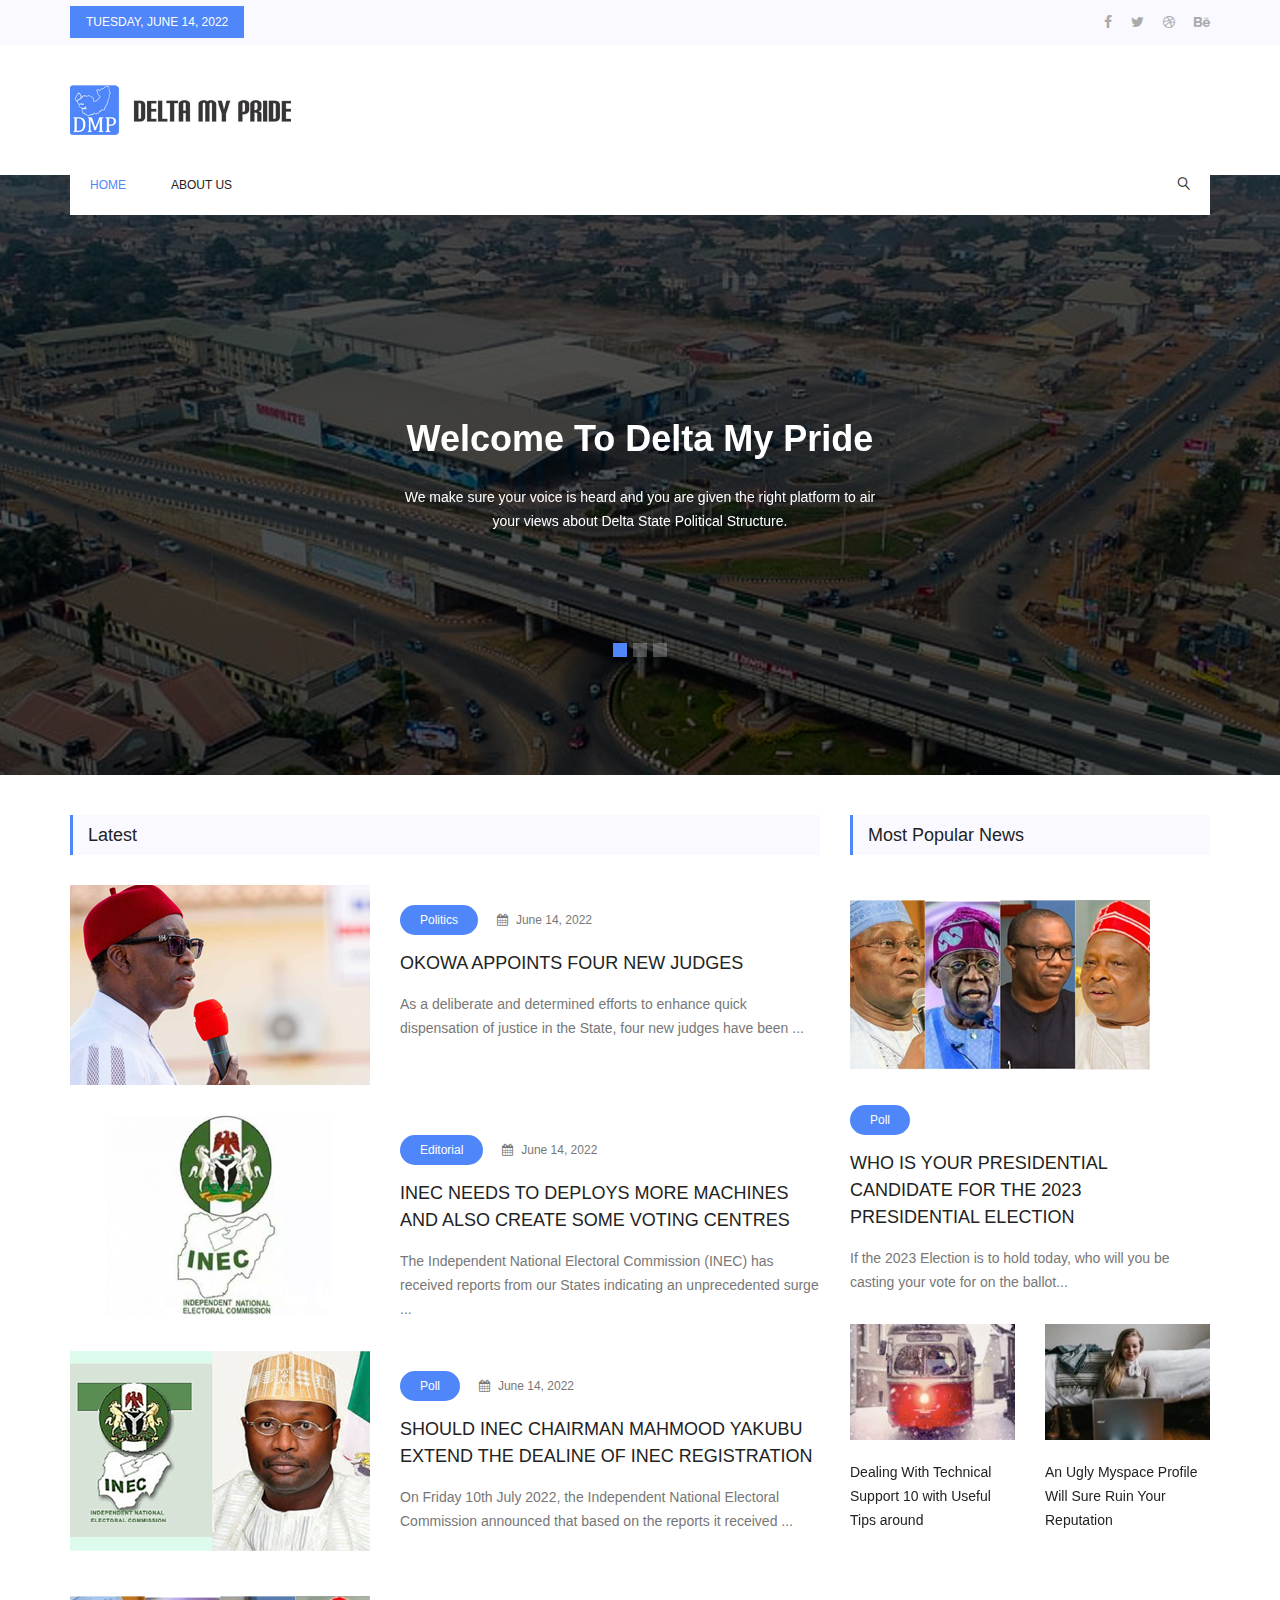
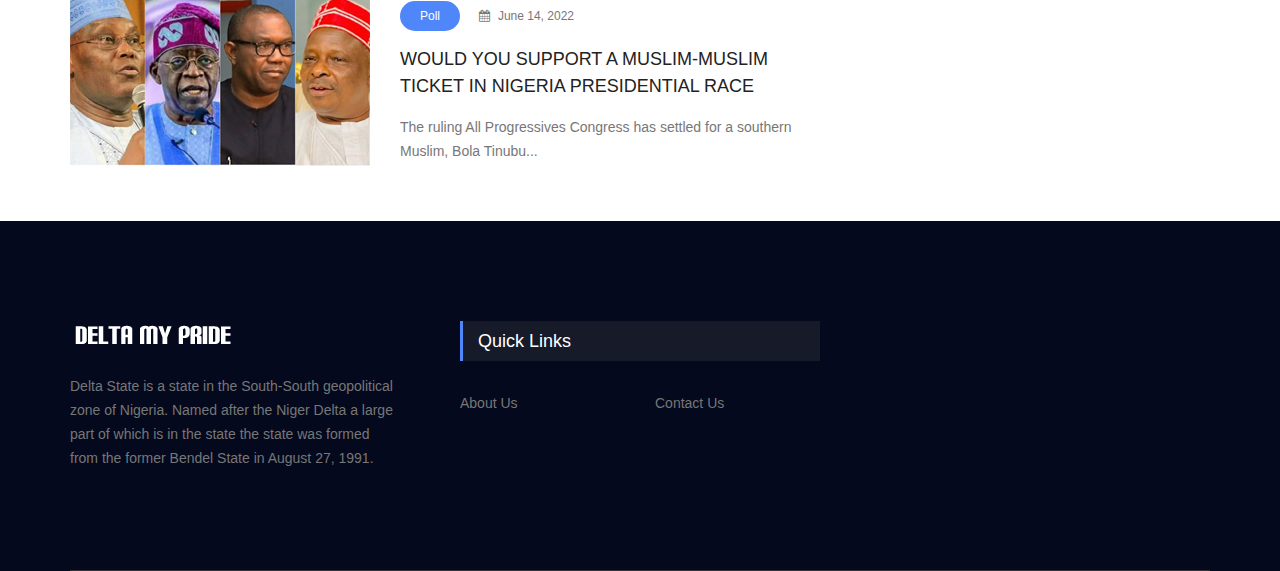
==== index.html @ b8db0c30 "Add files via upload" ====
﻿<!doctype html>
<html lang="en">
<head>

<meta charset="utf-8">
<meta name="viewport" content="width=device-width, initial-scale=1, shrink-to-fit=no">
<link rel="icon" href="img/favicon.png" type="image/png">
<title>Delta My Pride</title>

<link rel="stylesheet" href="A.css%2C%2C_bootstrap.css%20vendors%2C%2C_linericon%2C%2C_style.css%20css%2C%2C_font-awesome.min.css%20vendors%2C%2C_owl-carousel%2C%2C_owl.carousel.min.css%20vendors%2C%2C_lightbox%2C%2C_simpleLightbox.css%20vendors%2C%2C_nice-select%2C%2C_css%2C%2C_.css">

<link rel="stylesheet" href="css/style.css">
</head>
<body>

<header class="header_area">
<div class="top_menu">
<div class="container">
<div class="float-left">
<a href="#">Tuesday, June 14, 2022</a>
</div>
<div class="float-right">
<ul class="list header_social">
<li><a href="#"><i class="fa fa-facebook"></i></a></li>
<li><a href="#"><i class="fa fa-twitter"></i></a></li>
<li><a href="#"><i class="fa fa-dribbble"></i></a></li>
<li><a href="#"><i class="fa fa-behance"></i></a></li>
</ul>
</div>
</div>
</div>
<div class="logo_part">
<div class="container">
<div class="float-left">
<a class="logo" href="#"><img src="img/dmplogo.png" alt=""></a>
</div>
<div class="float-right">
<div class="header_magazin">
<!--<img src="img/xheader-magazin.png.pagespeed.ic.0WILndwFik.png" alt="">-->
</div>
</div>
</div>
</div>
<div class="main_menu">
<nav class="navbar navbar-expand-lg navbar-light">
<div class="container">
<div class="container_inner">

<a class="navbar-brand logo_h" href="index.html"><img src="img/dmplogo.png" alt=""></a>
<button class="navbar-toggler" type="button" data-toggle="collapse" data-target="#navbarSupportedContent" aria-controls="navbarSupportedContent" aria-expanded="false" aria-label="Toggle navigation">
<span class="icon-bar"></span>
<span class="icon-bar"></span>
<span class="icon-bar"></span>
</button>

<div class="collapse navbar-collapse offset" id="navbarSupportedContent">
<ul class="nav navbar-nav menu_nav">
<li class="nav-item active"><a class="nav-link" href="./">Home</a></li>
<li class="nav-item"><a class="nav-link" href="javascript:;">About Us</a></li>
</ul>
<ul class="nav navbar-nav navbar-right ml-auto">
<li class="nav-item"><a href="#" class="search"><i class="lnr lnr-magnifier"></i></a></li>
</ul>
</div>
</div>
</div>
</nav>
</div>
</header>


<section class="home_banner_area">
<div class="banner_inner d-flex align-items-center">
<div class="container">
<div id="carouselExampleIndicators" class="carousel slide" data-ride="carousel">
<ol class="carousel-indicators">
<li data-target="#carouselExampleIndicators" data-slide-to="0" class="active"></li>
<li data-target="#carouselExampleIndicators" data-slide-to="1"></li>
<li data-target="#carouselExampleIndicators" data-slide-to="2"></li>
</ol>
<div class="carousel-inner">
<div class="carousel-item active">
<div class="banner_content text-center">

<h3>Welcome To Delta My Pride</h3>
<p>We make sure your voice is heard and you are given the right platform to air your views about Delta State Political Structure.</p>
</div>
</div>
<div class="carousel-item">
<div class="banner_content text-center">
<h3>Welcome To Delta My Pride</h3>
<p>We make sure your voice is heard and you are given the right platform to air your views about Delta State Political Structure.</p>
</div>
</div>
<div class="carousel-item">
<div class="banner_content text-center">
<h3>Welcome To Delta My Pride</h3>
<p>We make sure your voice is heard and you are given the right platform to air your views about Delta State Political Structure.</p>
</div>
</div>
</div>
</div>
</div>
</div>
</section>





<section class="news_area" style="margin-top:40px; margin-bottom:40px;">
<div class="container">
<div class="row">
<div class="col-lg-8">
<div class="main_title2">
<h2>Latest</h2>
</div>
<div class="latest_news">
<div class="media">
<div class="d-flex">
<img class="img-fluid" src="img/blog/l-news/okowa.jpg" alt="">
</div>
<div class="media-body">
<div class="choice_text">
<div class="date">
<a class="gad_btn" href="#">Politics</a>
<a href="#"><i class="fa fa-calendar" aria-hidden="true"></i>June 14, 2022</a>
</div>
<a href="javascript:;"><h4>OKOWA APPOINTS FOUR NEW JUDGES</h4></a>
<p>As a deliberate and determined efforts to enhance quick dispensation of justice in the State, four new judges have been ...</p>
</div>
</div>
</div>
<div class="media">
<div class="d-flex">
<img class="img-fluid" src="img/blog/l-news/inec.jpg" alt="">
</div>
<div class="media-body">
<div class="choice_text">
<div class="date">
<a class="gad_btn" href="#">Editorial</a>
<a href="#"><i class="fa fa-calendar" aria-hidden="true"></i>June 14, 2022</a>
</div>
<a href="javascript:;"><h4>INEC NEEDS TO DEPLOYS MORE MACHINES AND ALSO CREATE SOME VOTING CENTRES </h4></a>
<p>The Independent National Electoral Commission (INEC) has received reports from our States indicating an unprecedented surge ...</p>
</div>
</div>
</div>
<div class="media">
<div class="d-flex">
<img class="img-fluid" src="img/blog/l-news/inecchair.jpg" alt="">
</div>
<div class="media-body">
<div class="choice_text">
<div class="date">
<a class="gad_btn" href="#">Poll</a>
<a href="#"><i class="fa fa-calendar" aria-hidden="true"></i>June 14, 2022</a>
</div>
<a href="javascript:;"><h4>SHOULD INEC CHAIRMAN MAHMOOD YAKUBU EXTEND THE DEALINE OF INEC REGISTRATION</h4></a>
<p>On Friday 10th July 2022, the Independent National Electoral Commission announced that based on the reports it received ...</p>
</div>
</div>
</div>
<div class="media">
<div class="d-flex">
<img class="img-fluid" src="img/blog/l-news/taok.jpg" alt="">
</div>
<div class="media-body">
<div class="choice_text">
<div class="date">
<a class="gad_btn" href="#">Poll</a>
<a href="#"><i class="fa fa-calendar" aria-hidden="true"></i>June 14, 2022</a>
</div>
<a href="javascript:;"><h4>WOULD YOU SUPPORT A MUSLIM-MUSLIM TICKET IN NIGERIA PRESIDENTIAL RACE </h4></a>
<p>The ruling All Progressives Congress has settled for a southern Muslim, Bola Tinubu...</p>
</div>
</div>
</div>
</div>

</div>
<div class="col-lg-4">
<div class="right_sidebar">
<aside class="r_widgets news_widgets">
<div class="main_title2">
<h2>Most Popular News</h2>
</div>
<div class="choice_item">
<img class="img-fluid" src="img/blog/l-news/taok.jpg" alt="">
<div class="choice_text">
<div class="date">
<a class="gad_btn" href="#">Poll</a>
</div>
<a href="javascript:;"><h4>WHO IS YOUR PRESIDENTIAL CANDIDATE FOR THE 2023 PRESIDENTIAL ELECTION</h4></a>
<p>If the 2023 Election is to hold today, who will you be casting your vote for on the ballot...</p>
</div>
</div>
<div class="news_slider owl-carousel">
<div class="item">
<div class="choice_item">
<img src="img/blog/popular-post/xpp-2.jpg.pagespeed.ic.fy3yFr140D.jpg" alt="">
<div class="choice_text">
<a href="javascript:;"><h4>Dealing With Technical Support 10 with Useful Tips around</h4></a>
<div class="date">
</div>
</div>
</div>
</div>
<div class="item">
<div class="choice_item">
<img src="img/blog/popular-post/xpp-3.jpg.pagespeed.ic.6LKScNOPmS.jpg" alt="">
<div class="choice_text">
<a href="javascript:;"><h4>An Ugly Myspace Profile Will Sure Ruin Your Reputation</h4></a>
<div class="date">
</div>
</div>
</div>
</div>
<div class="item">
<div class="choice_item">
<img src="img/blog/popular-post/xpp-2.jpg.pagespeed.ic.fy3yFr140D.jpg" alt="">
<div class="choice_text">
<a href="javascript:;"><h4>Dealing With Technical Support 10 with Useful Tips around</h4></a>
<div class="date">
<a href="#"><i class="fa fa-calendar" aria-hidden="true"></i>March 14, 2018</a>
<a href="#"><i class="fa fa-comments-o" aria-hidden="true"></i>05</a>
</div>
</div>
</div>
</div>
<div class="item">
<div class="choice_item">
<img src="img/blog/popular-post/xpp-3.jpg.pagespeed.ic.6LKScNOPmS.jpg" alt="">
<div class="choice_text">
<a href="javascript:;"><h4>An Ugly Myspace Profile Will Sure Ruin Your Reputation</h4></a>
<div class="date">
<a href="#"><i class="fa fa-calendar" aria-hidden="true"></i>March 14, 2018</a>
<a href="#"><i class="fa fa-comments-o" aria-hidden="true"></i>05</a>
</div>
</div>
</div>
</div>
<div class="item">
<div class="choice_item">
<img src="img/blog/popular-post/xpp-2.jpg.pagespeed.ic.fy3yFr140D.jpg" alt="">
<div class="choice_text">
<a href="javascript:;"><h4>Dealing With Technical Support 10 with Useful Tips around</h4></a>
<div class="date">
<a href="#"><i class="fa fa-calendar" aria-hidden="true"></i>March 14, 2018</a>
<a href="#"><i class="fa fa-comments-o" aria-hidden="true"></i>05</a>
</div>
</div>
</div>
</div>
<div class="item">
<div class="choice_item">
<img src="img/blog/popular-post/xpp-3.jpg.pagespeed.ic.6LKScNOPmS.jpg" alt="">
<div class="choice_text">
<a href="javascript:;"><h4>An Ugly Myspace Profile Will Sure Ruin Your Reputation</h4></a>
<div class="date">
<a href="#"><i class="fa fa-calendar" aria-hidden="true"></i>March 14, 2018</a>
<a href="#"><i class="fa fa-comments-o" aria-hidden="true"></i>05</a>
</div>
</div>
</div>
</div>
</div>
</aside>


</div>
</div>
</div>
</div>
</section>





<footer class="footer-area">
<div class="container">
<div class="row f_widgets_inner">
<div class="col-lg-4 col-md-6 col-sm-6">
<div class="single-footer-widget ab_widgets">
<img src="img/flogo.png" alt="">
<p>Delta State is a state in the South-South geopolitical zone of Nigeria. Named after the Niger Delta a large part of which is in the state the state was formed from the former Bendel State in August 27, 1991. </p>
</div>
</div>
<div class="col-lg-4 col-md-6 col-sm-6">
<div class="single-footer-widget">
<div class="f_title">
<h3>Quick Links</h3>
</div>
<div class="row">
<div class="col-6">
<ul class="list">
<li><a href="#">About Us</a></li>
</ul>
</div>
<div class="col-6">
<ul class="list">
<li><a href="#">Contact Us</a></li>
</ul>
</div>
</div>
</div>
</div>
<div class="col-lg-4 col-md-6">
<div class="single-footer-widget m_news_widgets">

</div>
</div>
</div>
<div class="row footer-bottom d-flex justify-content-between align-items-center">
<div class="col-lg-12">
<div class="f_boder"></div>
</div>


</div>
</div>
</footer>



<script src="js/jquery-3.2.1.min.js"></script>
<script src="js%2C_popper.js%20js%2C_bootstrap.min.js%20js%2C_stellar.js%20vendors%2C_lightbox%2C_simpleLightbox.min.js.pagespeed.jc.igUB0GbzAf.js"></script><script>eval(mod_pagespeed_9OOGM5Za9Y);</script>
<script>eval(mod_pagespeed_5Nw$l25bnB);</script>
<script>eval(mod_pagespeed_AqqG8BLBgU);</script>
<script>eval(mod_pagespeed_Z4aiaZG2of);</script>
<script src="vendors/nice-select%2C_js%2C_jquery.nice-select.min.js%20isotope%2C_imagesloaded.pkgd.min.js%20isotope%2C_isotope-min.js%20owl-carousel%2C_owl.carousel.min.js.pagespeed.jc.MYerrQXBLW.js"></script><script>eval(mod_pagespeed_Vws4JuzV16);</script>
<script>eval(mod_pagespeed__NZUiSE$Oc);</script>
<script>eval(mod_pagespeed_$8kTOlDLbE);</script>
<script>eval(mod_pagespeed_ovKANRp$m$);</script>
<script src="vendors/jquery-ui/jquery-ui.js"></script>
<script src="js/jquery.ajaxchimp.min.js%20mail-script.js%20theme.js.pagespeed.jc.Mva0NZ9lbi.js"></script><script>eval(mod_pagespeed_nQC5Zq_H6A);</script>
<script>eval(mod_pagespeed_yoH7Clv068);</script>
<script>eval(mod_pagespeed_Plx4hWdcDf);</script>


</body>
</html>
---- css/style.css ----
.list{list-style:none;margin:0;padding:0}a{text-decoration:none;-webkit-transition:all .3s ease-in-out;-o-transition:all .3s ease-in-out;transition:all .3s ease-in-out}a:hover,a:focus{text-decoration:none;outline:none}body{line-height:24px;font-size:14px;font-family:"Open Sans",sans-serif;font-weight:normal;color:#777}h1,h2,h3,h4,h5,h6{font-family:"Roboto",sans-serif;font-weight:500}button:focus{outline:none;-webkit-box-shadow:none;box-shadow:none}.p_120{padding-top:120px;padding-bottom:120px}.p_100{padding-top:100px;padding-bottom:100px}.mt-100{margin-top:100px}@media (min-width:1200px){.container{max-width:1170px}}.main_title2{background:#f9f9ff;border-left:3px solid #4f86f9;margin-bottom:30px}.main_title2 h2{color:#222;font-size:18px;font-family:"Roboto",sans-serif;font-weight:500;line-height:40px;padding-left:15px;margin-bottom:0}.header_area{position:absolute;width:100%;left:0;top:0;z-index:3}.header_area+section,.header_area+div{margin-top:175px}.top_menu{overflow:hidden;background:#f9f9ff}.top_menu .float-left a{font-size:12px;color:#fff;background:#4f86f9;font-family:"Roboto",sans-serif;font-weight:normal;text-transform:uppercase;padding:0 15px;line-height:30px;display:inline-block;border:1px solid #4f86f9;margin-top:6px}.top_menu .float-left a:hover{background:transparent;color:#4f86f9}.logo_part{overflow:hidden;padding:20px 0}.logo_part .float-left .logo{margin-top:20px;display:inline-block}.header_social li{display:inline-block;margin-right:15px}.header_social li a{font-size:14px;color:#aaa;display:inline-block;line-height:45px;-webkit-transition:all 300ms linear 0s;-o-transition:all 300ms linear 0s;transition:all 300ms linear 0s}.header_social li:last-child{margin-right:0}.header_social li:hover a{color:#4f86f9}.main_menu .navbar{background:transparent;padding:0;border:0;border-radius:0;margin-bottom:0}.main_menu .navbar .container_inner{background:#fff;-ms-flex-wrap:nowrap;flex-wrap:nowrap;display:-webkit-box;display:-ms-flexbox;display:flex;-webkit-box-align:center;-ms-flex-align:center;align-items:center;-webkit-box-pack:justify;-ms-flex-pack:justify;justify-content:space-between;width:100%}.main_menu .navbar .navbar-brand{display:none}.main_menu .navbar .nav{padding-left:20px}.main_menu .navbar .nav .nav-item{margin-right:45px}.main_menu .navbar .nav .nav-item .nav-link{font:500 12px/60px "Roboto",sans-serif;text-transform:uppercase;color:#222;padding:0;display:inline-block}.main_menu .navbar .nav .nav-item .nav-link:after{display:none}.main_menu .navbar .nav .nav-item:hover .nav-link,.main_menu .navbar .nav .nav-item.active .nav-link{color:#4f86f9}.main_menu .navbar .nav .nav-item:last-child{margin-right:0}.main_menu .navbar .search{font-size:12px;line-height:60px;display:inline-block;color:#222;padding-right:20px}.main_menu .navbar .search i{font-weight:600}.home_banner_area{position:relative;z-index:1;min-height:600px}.home_banner_area .banner_inner{position:relative;background:url(../img/banner/dmpbanner.jpg) no-repeat scroll center center;min-height:600px}.home_banner_area .banner_inner .banner_content{color:#fff;max-width:480px;margin:auto}.home_banner_area .banner_inner .banner_content .date{margin-bottom:25px}.home_banner_area .banner_inner .banner_content .date a{margin-right:25px;color:#fff}.home_banner_area .banner_inner .banner_content .date a i{padding-right:10px}.home_banner_area .banner_inner .banner_content p{font-size:14px;font-family:"Roboto",sans-serif;margin-bottom:0}.home_banner_area .banner_inner .banner_content h3{color:#fff;font-size:36px;font-weight:bold;font-family:"Roboto",sans-serif;margin-bottom:25px}.home_banner_area .carousel .carousel-indicators{bottom:-140px;z-index:20}.home_banner_area .carousel .carousel-indicators li{height:14px;width:14px;background:rgba(249,249,255,.25);cursor:pointer}.home_banner_area .carousel .carousel-indicators li.active{background:#4f86f9}.banner_area{position:relative;z-index:1;min-height:350px}.banner_area .banner_inner{position:relative;overflow:hidden;width:100%;min-height:350px;background:#000;z-index:1}.banner_area .banner_inner .overlay{background:url(../img/banner/xbanner.jpg.pagespeed.ic.4S8Cx6nCia.jpg) no-repeat scroll center center;position:absolute;left:0;right:0;top:0;height:125%;bottom:0;z-index:-1;opacity:1}.banner_area .banner_inner .banner_content{margin-top:40px}.banner_area .banner_inner .banner_content h2{color:#fff;font-size:48px;font-family:"Roboto",sans-serif;font-weight:500}.banner_area .banner_inner .banner_content .page_link a{font-size:14px;color:#fff;font-family:"Roboto",sans-serif;margin-right:32px;position:relative}.banner_area .banner_inner .banner_content .page_link a:before{content:"\f0da";font:14px/1 FontAwesome;position:absolute;right:-25px;top:50%;-webkit-transform:translateY(-50%);-ms-transform:translateY(-50%);transform:translateY(-50%)}.banner_area .banner_inner .banner_content .page_link a:last-child{margin-right:0}.banner_area .banner_inner .banner_content .page_link a:last-child:before{display:none}.banner_area .banner_inner .banner_content .page_link a:hover{color:#4f86f9}.single-post-area .arrow{position:absolute}.single-post-area .arrow .lnr{font-size:20px;font-weight:600}.single-post-area .navigation-area{border-bottom:1px solid #eee;padding-top:80px;padding-bottom:80px}.single-post-area .navigation-area p{margin-bottom:0}.single-post-area .navigation-area h4{font-size:18px;line-height:25px;color:#222;font-weight:600}.single-post-area .navigation-area .nav-left{text-align:left}.single-post-area .navigation-area .nav-left .thumb{margin-right:20px;background:#000}.single-post-area .navigation-area .nav-left .thumb img{-webkit-transition:all 300ms linear 0s;-o-transition:all 300ms linear 0s;transition:all 300ms linear 0s}.single-post-area .navigation-area .nav-left .lnr{margin-left:20px;opacity:0;-webkit-transition:all 300ms linear 0s;-o-transition:all 300ms linear 0s;transition:all 300ms linear 0s}.single-post-area .navigation-area .nav-left:hover .lnr{opacity:1}.single-post-area .navigation-area .nav-left:hover .thumb img{opacity:.5}@media (max-width:767px){.single-post-area .navigation-area .nav-left{margin-bottom:30px}}.single-post-area .navigation-area .nav-right{text-align:right}.single-post-area .navigation-area .nav-right .thumb{margin-left:20px;background:#000}.single-post-area .navigation-area .nav-right .thumb img{-webkit-transition:all 300ms linear 0s;-o-transition:all 300ms linear 0s;transition:all 300ms linear 0s}.single-post-area .navigation-area .nav-right .lnr{margin-right:20px;opacity:0;-webkit-transition:all 300ms linear 0s;-o-transition:all 300ms linear 0s;transition:all 300ms linear 0s}.single-post-area .navigation-area .nav-right:hover .lnr{opacity:1}.single-post-area .navigation-area .nav-right:hover .thumb img{opacity:.5}.comments-area{background:#fff;border-bottom:1px solid #eee;padding:50px 30px;margin-top:50px}@media (max-width:414px){.comments-area{padding:50px 8px}}.comments-area h4{text-align:center;margin-bottom:50px;color:#222;font-size:18px}.comments-area h5{font-size:16px;font-weight:bold;margin-bottom:0}.comments-area a{color:#222}.comments-area .comment-list{padding-bottom:48px}.comments-area .comment-list:last-child{padding-bottom:0}.comments-area .comment-list.left-padding{padding-left:25px}@media (max-width:413px){.comments-area .comment-list .single-comment h5{font-size:12px}.comments-area .comment-list .single-comment .date{font-size:11px}.comments-area .comment-list .single-comment .comment{font-size:10px}}.comments-area .thumb{margin-right:20px}.comments-area .date{font-size:13px;color:#ccc;margin-bottom:13px}.comments-area .comment{color:#777;margin-bottom:0}.comments-area .btn-reply{background-color:#fff;color:#222;border:1px solid #eee;padding:2px 18px;font-size:12px;display:block;font-weight:600;-webkit-transition:all 300ms linear 0s;-o-transition:all 300ms linear 0s;transition:all 300ms linear 0s}.comments-area .btn-reply:hover{background-color:#4f86f9;color:#fff}.comment-form{background:#fff;text-align:left;padding:47px 30px 43px;margin-top:50px;margin-bottom:40px}.comment-form h4{text-align:left;margin-bottom:50px;font-size:18px;line-height:22px;color:#222}.comment-form .name{padding-left:0}@media (max-width:767px){.comment-form .name{padding-right:0;margin-bottom:1rem}}.comment-form .email{padding-right:0}@media (max-width:991px){.comment-form .email{padding-left:0}}.comment-form .form-control{padding:8px 20px;background:#f9f9ff;border:none;border-radius:0;width:100%;font-size:14px;color:#777;font-family:"Open Sans",sans-serif;border:1px solid transparent}.comment-form .form-control:focus{-webkit-box-shadow:none;box-shadow:none;border:1px solid #eee}.comment-form .form-control.placeholder{font-family:"Open Sans",sans-serif}.comment-form .form-control:-moz-placeholder{font-family:"Open Sans",sans-serif}.comment-form .form-control::-moz-placeholder{font-family:"Open Sans",sans-serif}.comment-form .form-control::-webkit-input-placeholder{font-family:"Open Sans",sans-serif}.comment-form textarea.form-control{height:140px;resize:none}.comment-form ::-webkit-input-placeholder{font-size:13px;color:#777}.comment-form ::-moz-placeholder{font-size:13px;color:#777}.comment-form :-ms-input-placeholder{font-size:13px;color:#777}.comment-form :-moz-placeholder{font-size:13px;color:#777}.comment-form .submit_btn{float:right}.main_blog_details h4{font-size:36px;font-weight:500;color:#222;margin-bottom:20px;margin-top:30px}.main_blog_details .user_details{overflow:hidden;margin-bottom:30px}.main_blog_details .user_details .float-left a{display:inline-block;border:1px solid #eee;text-align:center;padding:0 20px;font-size:12px;color:#222;font-family:"Roboto",sans-serif;font-weight:500;line-height:28px;background:#f9f9ff;border-radius:15px;-webkit-transition:all 300ms linear 0s;-o-transition:all 300ms linear 0s;transition:all 300ms linear 0s;margin-right:10px;margin-top:10px}.main_blog_details .user_details .float-left a:hover{background:#4f86f9;color:#fff}.main_blog_details .user_details .float-right .media{text-align:right;vertical-align:middle}.main_blog_details .user_details .float-right .media .media-body{text-align:right;vertical-align:middle;-ms-flex-item-align:center;align-self:center}.main_blog_details .user_details .float-right .media .media-body h5{margin-bottom:0;font-size:14px;color:#222;margin-bottom:5px}.main_blog_details .user_details .float-right .media .media-body p{font-size:12px;color:#777;margin-bottom:0}.main_blog_details .user_details .float-right .media .d-flex{padding-left:14px;vertical-align:middle;-ms-flex-item-align:center;align-self:center}.main_blog_details p{font-size:14px;color:#777;margin-bottom:15px}.main_blog_details .blockquote{background:#fff;padding:30px;-webkit-box-shadow:-20.84px 21.58px 30px 0 rgba(176,176,176,.1);box-shadow:-20.84px 21.58px 30px 0 rgba(176,176,176,.1);margin:35px 0}.main_blog_details .blockquote p{background:#f9f9ff;margin-bottom:0;border-left:2px solid #4f86f9;padding:30px}.main_blog_details .news_d_footer{overflow:hidden;border-top:1px solid #eee;display:-webkit-box;display:-ms-flexbox;display:flex;width:100%;padding-top:15px;margin-top:40px}.main_blog_details .news_d_footer a{font-size:14px;font-family:"Open Sans",sans-serif;color:#777}.main_blog_details .news_d_footer a i{padding-right:8px}.main_blog_details .news_d_footer .news_socail a{margin-right:10px;color:#ccc;font-size:14px}.main_blog_details .news_d_footer .news_socail a:hover{color:#4f86f9}.main_blog_details .news_d_footer .news_socail a:last-child{margin-right:0}.mapBox{height:420px;margin-bottom:80px}.contact_info .info_item{position:relative;padding-left:45px}.contact_info .info_item i{position:absolute;left:0;top:0;font-size:20px;line-height:24px;color:#4f86f9;font-weight:600}.contact_info .info_item h6{font-size:16px;line-height:24px;color:"Roboto" , sans-serif;font-weight:bold;margin-bottom:0;color:#222}.contact_info .info_item h6 a{color:#222}.contact_info .info_item p{font-size:14px;line-height:24px;padding:2px 0}.contact_form .form-group{margin-bottom:10px}.contact_form .form-group .form-control{font-size:13px;line-height:26px;color:#999;border:1px solid #eee;font-family:"Roboto",sans-serif;border-radius:0;padding-left:20px}.contact_form .form-group .form-control:focus{-webkit-box-shadow:none;box-shadow:none;outline:none}.contact_form .form-group .form-control.placeholder{color:#999}.contact_form .form-group .form-control:-moz-placeholder{color:#999}.contact_form .form-group .form-control::-moz-placeholder{color:#999}.contact_form .form-group .form-control::-webkit-input-placeholder{color:#999}.contact_form .form-group textarea{resize:none}.contact_form .form-group textarea.form-control{height:140px}.contact_form .submit_btn{margin-top:20px;cursor:pointer}.modal-message .modal-dialog{position:absolute;top:36%;left:50%;-webkit-transform:translateX(-50%) translateY(-50%)!important;-ms-transform:translateX(-50%) translateY(-50%)!important;transform:translateX(-50%) translateY(-50%)!important;margin:0;max-width:500px;width:100%}.modal-message .modal-dialog .modal-content .modal-header{text-align:center;display:block;border-bottom:none;padding-top:50px;padding-bottom:50px}.modal-message .modal-dialog .modal-content .modal-header .close{position:absolute;right:-15px;top:-15px;padding:0;color:#fff;opacity:1;cursor:pointer}.modal-message .modal-dialog .modal-content .modal-header h2{display:block;text-align:center;color:#4f86f9;padding-bottom:10px;font-family:"Roboto",sans-serif}.modal-message .modal-dialog .modal-content .modal-header p{display:block}.mb-20{margin-bottom:20px}.mb-30{margin-bottom:30px}.sample-text-area{padding:100px 0}.sample-text-area .title_color{margin-bottom:30px}.sample-text-area p{line-height:26px}.sample-text-area p b{font-weight:bold;color:#4f86f9}.sample-text-area p i{color:#4f86f9;font-style:italic}.sample-text-area p sup{color:#4f86f9;font-style:italic}.sample-text-area p sub{color:#4f86f9;font-style:italic}.sample-text-area p del{color:#4f86f9}.sample-text-area p u{color:#4f86f9}.title_color{color:#222}.button-group-area{margin-top:15px}.button-group-area:nth-child(odd) {margin-top:40px}.button-group-area:first-child{margin-top:0}.button-group-area .link{text-decoration:underline;color:#222;background:transparent}.button-group-area .link:hover{color:#fff}.button-group-area .disable{background:transparent;color:#007bff;cursor:not-allowed}.button-group-area .disable:before{display:none}.primary{background:#52c5fd}.primary:before{background:#2faae6}.success{background:#4cd3e3}.success:before{background:#2ebccd}.info{background:#38a4ff}.info:before{background:#298cdf}.warning{background:#f4e700}.warning:before{background:#e1d608}.danger{background:#f54940}.danger:before{background:#e13b33}.primary-border{background:transparent;border:1px solid #52c5fd;color:#52c5fd}.primary-border:before{background:#52c5fd}.success-border{background:transparent;border:1px solid #4cd3e3;color:#4cd3e3}.success-border:before{background:#4cd3e3}.info-border{background:transparent;border:1px solid #38a4ff;color:#38a4ff}.info-border:before{background:#38a4ff}.warning-border{background:#fff;border:1px solid #f4e700;color:#f4e700}.warning-border:before{background:#f4e700}.danger-border{background:transparent;border:1px solid #f54940;color:#f54940}.danger-border:before{background:#f54940}.link-border{background:transparent;border:1px solid #4f86f9;color:#4f86f9}.link-border:before{background:#4f86f9}.radius{border-radius:3px}.circle{border-radius:20px}.arrow span{padding-left:5px}.e-large{line-height:50px;padding-top:0;padding-bottom:0}.large{line-height:45px;padding-top:0;padding-bottom:0}.medium{line-height:30px;padding-top:0;padding-bottom:0}.small{line-height:25px;padding-top:0;padding-bottom:0}.section-top-border{padding:50px 0;border-top:1px dotted #eee}.switch-wrap{margin-bottom:10px}.switch-wrap p{margin:0}.sample-text-area{padding:100px 0 70px 0}.sample-text{margin-bottom:0}.text-heading{margin-bottom:30px;font-size:24px}.typo-list{margin-bottom:10px}@media (max-width:767px){.typo-sec{margin-bottom:30px}.element-wrap{margin-top:30px}}b,sup,sub,u,del{color:#f8b600}h1{font-size:36px}h2{font-size:30px}h3{font-size:24px}h4{font-size:18px}h5{font-size:16px}h6{font-size:14px}.typography h1,.typography h2,.typography h3,.typography h4,.typography h5,.typography h6{color:#777}.button-area .border-top-generic{padding:70px 15px;border-top:1px dotted #eee}.button-group-area .genric-btn{margin-right:10px;margin-top:10px}.button-group-area .genric-btn:last-child{margin-right:0}.circle{border-radius:20px}.genric-btn{display:inline-block;outline:none;line-height:40px;padding:0 30px;font-size:.8em;text-align:center;text-decoration:none;font-weight:500;cursor:pointer;-webkit-transition:all .3s ease 0s;-moz-transition:all .3s ease 0s;-o-transition:all .3s ease 0s;transition:all .3s ease 0s}.genric-btn:focus{outline:none}.genric-btn.e-large{padding:0 40px;line-height:50px}.genric-btn.large{line-height:45px}.genric-btn.medium{line-height:30px}.genric-btn.small{line-height:25px}.genric-btn.radius{border-radius:3px}.genric-btn.circle{border-radius:20px}.genric-btn.arrow{display:-webkit-inline-box;display:-ms-inline-flexbox;display:inline-flex;-webkit-box-align:center;-ms-flex-align:center;align-items:center}.genric-btn.arrow span{margin-left:10px}.genric-btn.default{color:#222;background:#f9f9ff;border:1px solid transparent}.genric-btn.default:hover{border:1px solid #f9f9ff;background:#fff}.genric-btn.default-border{border:1px solid #f9f9ff;background:#fff}.genric-btn.default-border:hover{color:#222;background:#f9f9ff;border:1px solid transparent}.genric-btn.primary{color:#fff;background:#f8b600;border:1px solid transparent}.genric-btn.primary:hover{color:#f8b600;border:1px solid #f8b600;background:#fff}.genric-btn.primary-border{color:#f8b600;border:1px solid #f8b600;background:#fff}.genric-btn.primary-border:hover{color:#fff;background:#f8b600;border:1px solid transparent}.genric-btn.success{color:#fff;background:#4cd3e3;border:1px solid transparent}.genric-btn.success:hover{color:#4cd3e3;border:1px solid #4cd3e3;background:#fff}.genric-btn.success-border{color:#4cd3e3;border:1px solid #4cd3e3;background:#fff}.genric-btn.success-border:hover{color:#fff;background:#4cd3e3;border:1px solid transparent}.genric-btn.info{color:#fff;background:#38a4ff;border:1px solid transparent}.genric-btn.info:hover{color:#38a4ff;border:1px solid #38a4ff;background:#fff}.genric-btn.info-border{color:#38a4ff;border:1px solid #38a4ff;background:#fff}.genric-btn.info-border:hover{color:#fff;background:#38a4ff;border:1px solid transparent}.genric-btn.warning{color:#fff;background:#f4e700;border:1px solid transparent}.genric-btn.warning:hover{color:#f4e700;border:1px solid #f4e700;background:#fff}.genric-btn.warning-border{color:#f4e700;border:1px solid #f4e700;background:#fff}.genric-btn.warning-border:hover{color:#fff;background:#f4e700;border:1px solid transparent}.genric-btn.danger{color:#fff;background:#f44a40;border:1px solid transparent}.genric-btn.danger:hover{color:#f44a40;border:1px solid #f44a40;background:#fff}.genric-btn.danger-border{color:#f44a40;border:1px solid #f44a40;background:#fff}.genric-btn.danger-border:hover{color:#fff;background:#f44a40;border:1px solid transparent}.genric-btn.link{color:#222;background:#f9f9ff;text-decoration:underline;border:1px solid transparent}.genric-btn.link:hover{color:#222;border:1px solid #f9f9ff;background:#fff}.genric-btn.link-border{color:#222;border:1px solid #f9f9ff;background:#fff;text-decoration:underline}.genric-btn.link-border:hover{color:#222;background:#f9f9ff;border:1px solid transparent}.genric-btn.disable{color:#222 , .3;background:#f9f9ff;border:1px solid transparent;cursor:not-allowed}.generic-blockquote{padding:30px 50px 30px 30px;background:#fff;border-left:2px solid #f8b600}@media (max-width:991px){.progress-table-wrap{overflow-x:scroll}}.progress-table{background:#fff;padding:15px 0 30px 0;min-width:800px}.progress-table .serial{width:11.83%;padding-left:30px}.progress-table .country{width:28.07%}.progress-table .visit{width:19.74%}.progress-table .percentage{width:40.36%;padding-right:50px}.progress-table .table-head{display:-webkit-box;display:-ms-flexbox;display:flex}.progress-table .table-head .serial,.progress-table .table-head .country,.progress-table .table-head .visit,.progress-table .table-head .percentage{color:#222;line-height:40px;text-transform:uppercase;font-weight:500}.progress-table .table-row{padding:15px 0;border-top:1px solid #edf3fd;display:-webkit-box;display:-ms-flexbox;display:flex}.progress-table .table-row .serial,.progress-table .table-row .country,.progress-table .table-row .visit,.progress-table .table-row .percentage{display:-webkit-box;display:-ms-flexbox;display:flex;-webkit-box-align:center;-ms-flex-align:center;align-items:center}.progress-table .table-row .country img{margin-right:15px}.progress-table .table-row .percentage .progress{width:80%;border-radius:0;background:transparent}.progress-table .table-row .percentage .progress .progress-bar{height:5px;line-height:5px}.progress-table .table-row .percentage .progress .progress-bar.color-1{background-color:#6382e6}.progress-table .table-row .percentage .progress .progress-bar.color-2{background-color:#e66686}.progress-table .table-row .percentage .progress .progress-bar.color-3{background-color:#f09359}.progress-table .table-row .percentage .progress .progress-bar.color-4{background-color:#73fbaf}.progress-table .table-row .percentage .progress .progress-bar.color-5{background-color:#73fbaf}.progress-table .table-row .percentage .progress .progress-bar.color-6{background-color:#6382e6}.progress-table .table-row .percentage .progress .progress-bar.color-7{background-color:#a367e7}.progress-table .table-row .percentage .progress .progress-bar.color-8{background-color:#e66686}.single-gallery-image{margin-top:30px;background-repeat:no-repeat!important;background-position:center center!important;background-size:cover!important;height:200px;-webkit-transition:all .3s ease 0s;-moz-transition:all .3s ease 0s;-o-transition:all .3s ease 0s;transition:all .3s ease 0s}.single-gallery-image:hover{opacity:.8}.unordered-list li{position:relative;padding-left:30px;line-height:1.82em!important}.unordered-list li:before{content:"";position:absolute;width:14px;height:14px;border:3px solid #f8b600;background:#fff;top:4px;left:0;border-radius:50%}.ordered-list{margin-left:30px}.ordered-list li{list-style-type:decimal-leading-zero;color:#f8b600;font-weight:500;line-height:1.82em!important}.ordered-list li span{font-weight:300;color:#777}.ordered-list-alpha li{margin-left:30px;list-style-type:lower-alpha;color:#f8b600;font-weight:500;line-height:1.82em!important}.ordered-list-alpha li span{font-weight:300;color:#777}.ordered-list-roman li{margin-left:30px;list-style-type:lower-roman;color:#f8b600;font-weight:500;line-height:1.82em!important}.ordered-list-roman li span{font-weight:300;color:#777}.single-input{display:block;width:100%;line-height:40px;border:none;outline:none;background:#f9f9ff;padding:0 20px}.single-input:focus{outline:none}.input-group-icon{position:relative}.input-group-icon .icon{position:absolute;left:20px;top:0;line-height:40px;z-index:3}.input-group-icon .icon i{color:#797979}.input-group-icon .single-input{padding-left:45px}.single-textarea{display:block;width:100%;line-height:40px;border:none;outline:none;background:#f9f9ff;padding:0 20px;height:100px;resize:none}.single-textarea:focus{outline:none}.single-input-primary{display:block;width:100%;line-height:40px;border:1px solid transparent;outline:none;background:#f9f9ff;padding:0 20px}.single-input-primary:focus{outline:none;border:1px solid #f8b600}.single-input-accent{display:block;width:100%;line-height:40px;border:1px solid transparent;outline:none;background:#f9f9ff;padding:0 20px}.single-input-accent:focus{outline:none;border:1px solid #eb6b55}.single-input-secondary{display:block;width:100%;line-height:40px;border:1px solid transparent;outline:none;background:#f9f9ff;padding:0 20px}.single-input-secondary:focus{outline:none;border:1px solid #f09359}.default-switch{width:35px;height:17px;border-radius:8.5px;background:#fff;position:relative;cursor:pointer}.default-switch input{position:absolute;left:0;top:0;right:0;bottom:0;width:100%;height:100%;opacity:0;cursor:pointer}.default-switch input+label{position:absolute;top:1px;left:1px;width:15px;height:15px;border-radius:50%;background:#f8b600;-webkit-transition:all .2s;-moz-transition:all .2s;-o-transition:all .2s;transition:all .2s;-webkit-box-shadow:0 4px 5px 0 rgba(0,0,0,.2);box-shadow:0 4px 5px 0 rgba(0,0,0,.2);cursor:pointer}.default-switch input:checked+label{left:19px}.single-element-widget{margin-bottom:30px}.primary-switch{width:35px;height:17px;border-radius:8.5px;background:#fff;position:relative;cursor:pointer}.primary-switch input{position:absolute;left:0;top:0;right:0;bottom:0;width:100%;height:100%;opacity:0}.primary-switch input+label{position:absolute;left:0;top:0;right:0;bottom:0;width:100%;height:100%}.primary-switch input+label:before{content:"";position:absolute;left:0;top:0;right:0;bottom:0;width:100%;height:100%;background:transparent;border-radius:8.5px;cursor:pointer;-webkit-transition:all .2s;-moz-transition:all .2s;-o-transition:all .2s;transition:all .2s}.primary-switch input+label:after{content:"";position:absolute;top:1px;left:1px;width:15px;height:15px;border-radius:50%;background:#fff;-webkit-transition:all .2s;-moz-transition:all .2s;-o-transition:all .2s;transition:all .2s;-webkit-box-shadow:0 4px 5px 0 rgba(0,0,0,.2);box-shadow:0 4px 5px 0 rgba(0,0,0,.2);cursor:pointer}.primary-switch input:checked+label:after{left:19px}.primary-switch input:checked+label:before{background:#f8b600}.confirm-switch{width:35px;height:17px;border-radius:8.5px;background:#fff;position:relative;cursor:pointer}.confirm-switch input{position:absolute;left:0;top:0;right:0;bottom:0;width:100%;height:100%;opacity:0}.confirm-switch input+label{position:absolute;left:0;top:0;right:0;bottom:0;width:100%;height:100%}.confirm-switch input+label:before{content:"";position:absolute;left:0;top:0;right:0;bottom:0;width:100%;height:100%;background:transparent;border-radius:8.5px;-webkit-transition:all .2s;-moz-transition:all .2s;-o-transition:all .2s;transition:all .2s;cursor:pointer}.confirm-switch input+label:after{content:"";position:absolute;top:1px;left:1px;width:15px;height:15px;border-radius:50%;background:#fff;-webkit-transition:all .2s;-moz-transition:all .2s;-o-transition:all .2s;transition:all .2s;-webkit-box-shadow:0 4px 5px 0 rgba(0,0,0,.2);box-shadow:0 4px 5px 0 rgba(0,0,0,.2);cursor:pointer}.confirm-switch input:checked+label:after{left:19px}.confirm-switch input:checked+label:before{background:#4cd3e3}.primary-checkbox{width:16px;height:16px;border-radius:3px;background:#fff;position:relative;cursor:pointer}.primary-checkbox input{position:absolute;left:0;top:0;right:0;bottom:0;width:100%;height:100%;opacity:0}.primary-checkbox input+label{position:absolute;left:0;top:0;right:0;bottom:0;width:100%;height:100%;border-radius:3px;cursor:pointer;border:1px solid #f1f1f1}.single-defination h4{color:#222}.primary-checkbox input:checked+label{background: url(../img/elements/primary-check.png) no-repeat center center/cover;border:none}.confirm-checkbox{width:16px;height:16px;border-radius:3px;background:#fff;position:relative;cursor:pointer}.confirm-checkbox input{position:absolute;left:0;top:0;right:0;bottom:0;width:100%;height:100%;opacity:0}.confirm-checkbox input+label{position:absolute;left:0;top:0;right:0;bottom:0;width:100%;height:100%;border-radius:3px;cursor:pointer;border:1px solid #f1f1f1}.confirm-checkbox input:checked+label{background: url(../img/elements/success-check.png) no-repeat center center/cover;border:none}.disabled-checkbox{width:16px;height:16px;border-radius:3px;background:#fff;position:relative;cursor:pointer}.disabled-checkbox input{position:absolute;left:0;top:0;right:0;bottom:0;width:100%;height:100%;opacity:0}.disabled-checkbox input+label{position:absolute;left:0;top:0;right:0;bottom:0;width:100%;height:100%;border-radius:3px;cursor:pointer;border:1px solid #f1f1f1}.disabled-checkbox input:disabled{cursor:not-allowed;z-index:3}.disabled-checkbox input:checked+label{background: url(../img/elements/disabled-check.png) no-repeat center center/cover;border:none}.primary-radio{width:16px;height:16px;border-radius:8px;background:#fff;position:relative;cursor:pointer}.primary-radio input{position:absolute;left:0;top:0;right:0;bottom:0;width:100%;height:100%;opacity:0}.primary-radio input+label{position:absolute;left:0;top:0;right:0;bottom:0;width:100%;height:100%;border-radius:8px;cursor:pointer;border:1px solid #f1f1f1}.primary-radio input:checked+label{background: url(../img/elements/primary-radio.png) no-repeat center center/cover;border:none}.confirm-radio{width:16px;height:16px;border-radius:8px;background:#fff;position:relative;cursor:pointer}.confirm-radio input{position:absolute;left:0;top:0;right:0;bottom:0;width:100%;height:100%;opacity:0}.confirm-radio input+label{position:absolute;left:0;top:0;right:0;bottom:0;width:100%;height:100%;border-radius:8px;cursor:pointer;border:1px solid #f1f1f1}.confirm-radio input:checked+label{background: url(../img/elements/success-radio.png) no-repeat center center/cover;border:none}.disabled-radio{width:16px;height:16px;border-radius:8px;background:#fff;position:relative;cursor:pointer}.disabled-radio input{position:absolute;left:0;top:0;right:0;bottom:0;width:100%;height:100%;opacity:0}.disabled-radio input+label{position:absolute;left:0;top:0;right:0;bottom:0;width:100%;height:100%;border-radius:8px;cursor:pointer;border:1px solid #f1f1f1}.disabled-radio input:disabled{cursor:not-allowed;z-index:3}.unordered-list{list-style:none;padding:0;margin:0}.ordered-list{list-style:none;padding:0}.disabled-radio input:checked+label{background: url(../img/elements/disabled-radio.png) no-repeat center center/cover;border:none}.default-select{height:40px}.default-select .nice-select{border:none;border-radius:0;height:40px;background:#fff;padding-left:20px;padding-right:40px}.default-select .nice-select .list{margin-top:0;border:none;border-radius:0;-webkit-box-shadow:none;box-shadow:none;width:100%;padding:10px 0 10px 0}.default-select .nice-select .list .option{font-weight:300;-webkit-transition:all .3s ease 0s;-moz-transition:all .3s ease 0s;-o-transition:all .3s ease 0s;transition:all .3s ease 0s;line-height:28px;min-height:28px;font-size:12px;padding-left:20px}.default-select .nice-select .list .option.selected{color:#f8b600;background:transparent}.default-select .nice-select .list .option:hover{color:#f8b600;background:transparent}.default-select .nice-select::after{right:20px}@media (max-width:991px){.left-align-p p{margin-top:20px}}.form-select{height:40px;width:100%}.form-select .nice-select{border:none;border-radius:0;height:40px;background:#f9f9ff!important;padding-left:45px;padding-right:40px;width:100%}.form-select .nice-select .list{margin-top:0;border:none;border-radius:0;-webkit-box-shadow:none;box-shadow:none;width:100%;padding:10px 0 10px 0}.mt-10{margin-top:10px}.form-select .nice-select .list .option{font-weight:300;-webkit-transition:all .3s ease 0s;-moz-transition:all .3s ease 0s;-o-transition:all .3s ease 0s;transition:all .3s ease 0s;line-height:28px;min-height:28px;font-size:12px;padding-left:45px}.form-select .nice-select .list .option.selected{color:#f8b600;background:transparent}.form-select .nice-select .list .option:hover{color:#f8b600;background:transparent}.form-select .nice-select::after{right:20px}.submit_btn{width:auto;display:inline-block;background:#4f86f9;padding:0 50px;color:#fff;font-family:"Roboto",sans-serif;font-size:13px;font-weight:500;line-height:50px;border-radius:0;outline:none!important;-webkit-box-shadow:none!important;box-shadow:none!important;text-align:center;border:1px solid #4f86f9;cursor:pointer;-webkit-transition:all 300ms linear 0s;-o-transition:all 300ms linear 0s;transition:all 300ms linear 0s}.submit_btn:hover{background:transparent;color:#4f86f9}.gad_btn{background:#4f86f9;color:#fff;display:inline-block;padding:0 20px;line-height:30px;border-radius:15px;font-size:12px;font-weight:500;font-family:"Roboto",sans-serif}.choice_inner{margin-bottom:-30px}.choice_item{margin-bottom:30px}.choice_item .choice_text{margin-top:20px}.choice_item .choice_text h4{font-size:18px;line-height:27px;color:#222;font-family:"Roboto",sans-serif;font-weight:500;margin-bottom:15px;-webkit-transition:all 300ms linear 0s;-o-transition:all 300ms linear 0s;transition:all 300ms linear 0s}.choice_item .choice_text h4:hover{color:#4f86f9}.choice_item .choice_text p{margin-bottom:0}.choice_text{margin-top:20px}.choice_text h4{font-size:18px;line-height:27px;color:#222;font-family:"Roboto",sans-serif;font-weight:500;margin-bottom:15px;-webkit-transition:all 300ms linear 0s;-o-transition:all 300ms linear 0s;transition:all 300ms linear 0s}.choice_text h4:hover{color:#4f86f9}.choice_text p{margin-bottom:0}.small .choice_text h4{font-size:14px;line-height:24px}.date{margin-bottom:15px}.date .gad_btn{color:#fff}.date a{color:#777;font-size:12px;font-family:"Open Sans",sans-serif;margin-right:15px}.date a i{padding-right:8px}.date a:last-child{margin-right:0}.latest_news .media{margin-bottom:30px}.latest_news .media .d-flex{padding-right:30px}.latest_news .media:last-child{margin-bottom:0}.wedding_megazin{margin-bottom:-30px}.r_widgets{margin-bottom:40px}.r_widgets:last-child{margin-bottom:0}.news_widgets .news_slider .choice_item{margin-bottom:0}.news_widgets .news_slider .choice_item .choice_text .date{margin-bottom:0}.news_widgets .news_slider .choice_item .choice_text h4{font-size:14px;line-height:24px}.social_widgets .list li{margin-bottom:10px}.social_widgets .list li:last-child{margin-bottom:0}.social_widgets .list li a{overflow:hidden;border:1px solid #eee;display:block;padding:5px;font-size:14px;font-family:"Roboto",sans-serif;font-weight:500;color:#222}.social_widgets .list li a i{height:24px;width:24px;background:#4f63a0;color:#fff;text-align:center;line-height:24px;font-size:12px;margin-right:20px;position:relative}.social_widgets .list li a i:after{content:"";height:16px;width:1px;background:#eee;position:absolute;right:-12px;top:50%;-webkit-transform:translateY(-50%);-ms-transform:translateY(-50%);transform:translateY(-50%)}.social_widgets .list li a i.fa-twitter{background:#6fc9ff}.social_widgets .list li a i.fa-youtube-play{background:#c30512}.social_widgets .list li a i.fa-vimeo{background:#5aa4eb}.social_widgets .list li a i.fa-pinterest{background:#c2141f}.social_widgets .list li a i.fa-rss{background:#ef7100}.social_widgets .list li a span{float:right;position:relative}.social_widgets .list li a span:after{content:"";height:16px;width:1px;background:#eee;position:absolute;left:-12px;top:50%;-webkit-transform:translateY(-50%);-ms-transform:translateY(-50%);transform:translateY(-50%)}.newsleter_widgets{text-align:center}.newsleter_widgets .nsl_inner{border:1px solid #eee;padding-left:15px;padding-right:15px;padding-bottom:30px;border-top:3px solid #4f86f9}.newsleter_widgets .nsl_inner i{width:60px;height:60px;background:#4f86f9;color:#fff;line-height:60px;font-size:24px;margin-bottom:30px}.newsleter_widgets .nsl_inner h4{color:#222;font-weight:500;font-size:18px;margin-bottom:15px}.newsleter_widgets .form-group{margin-bottom:0}.newsleter_widgets .form-control{font-size:12px;line-height:24px;color:#ccc;border:1px solid #eee;border-radius:0}.newsleter_widgets .form-control.placeholder{color:#ccc}.newsleter_widgets .form-control:-moz-placeholder{color:#ccc}.newsleter_widgets .form-control::-moz-placeholder{color:#ccc}.newsleter_widgets .form-control::-webkit-input-placeholder{color:#ccc}.newsleter_widgets .form-control:focus{outline:none;-webkit-box-shadow:none;box-shadow:none}.newsleter_widgets .bbtns{background:#4f86f9;color:#fff;font-size:12px;line-height:38px;display:inline-block;font-weight:500;padding:0 24px 0 24px;border-radius:0}.product_list .media{margin-bottom:25px}.product_list .media:last-child{margin-bottom:0}.product_list .media .d-flex{padding-right:20px}.product_list .media .media-body .choice_text{margin-top:0}.product_list .media .media-body .choice_text h4{font-size:14px;line-height:22px;margin-bottom:10px}.product_list .media .media-body .choice_text .date{margin-bottom:0}.product_list .media .media-body .choice_text .date a{margin:0}.product_list .media .media-body .choice_text .date a:last-child{float:right}.footer-area{background:#04091e;padding-top:100px}.ab_widgets img{margin-bottom:25px}.f_title{background:#161a29;border-left:3px solid #4f86f9;margin-bottom:30px}.f_title h3{padding-left:15px;font-size:18px;font-family:"Roboto",sans-serif;font-weight:500;color:#fff;line-height:40px}.f_widgets_inner{padding-bottom:100px}.m_news_widgets .m_news .media{margin-bottom:25px}.m_news_widgets .m_news .media .d-flex{padding-right:20px}.m_news_widgets .m_news .media .media-body h4{color:#fff;font-size:14px;line-height:22px;-webkit-transition:all 300ms linear 0s;-o-transition:all 300ms linear 0s;transition:all 300ms linear 0s}.m_news_widgets .m_news .media .media-body h4:hover{color:#4f86f9}.m_news_widgets .m_news .media .media-body .date{margin-bottom:0}.m_news_widgets .m_news .media .media-body .date a{margin:0}.m_news_widgets .m_news .media .media-body .date a:last-child{float:right}.m_news_widgets .m_news .media:last-child{margin-bottom:0}.single-footer-widget p{margin-bottom:0;color:#777;max-width:325px}.single-footer-widget ul li{margin-bottom:12px}.single-footer-widget ul li a{line-height:25px;display:inline-block;color:#777;-webkit-transition:all .3s linear;-o-transition:all .3s linear;transition:all .3s linear}.single-footer-widget ul li a:hover{color:#4f86f9}.single-footer-widget ul li:last-child{margin-bottom:0}.single-footer-widget .input-group{display:block!important}.single-footer-widget input{width:100%;border:1px solid #333;font-size:13px;line-height:30px;padding-right:40px;height:40px;color:#999;background:transparent;padding-left:20px}.single-footer-widget input.placeholder{color:#999}.single-footer-widget input:-moz-placeholder{color:#999}.single-footer-widget input::-moz-placeholder{color:#999}.single-footer-widget input::-webkit-input-placeholder{color:#999}.single-footer-widget input:focus{outline:none}.f_boder{border-top:1px solid #333}.footer-bottom .footer-text{margin-bottom:0;padding-top:20px;padding-bottom:20px}.footer-bottom .footer-text i{color:#4f86f9}.footer-bottom .footer-text a{color:#4f86f9}.footer-bottom .footer-social{text-align:right}.footer-bottom .footer-social a{font-size:12px;line-height:30px;color:#82848f;margin-left:7px;-webkit-transition:all .3s linear;-o-transition:all .3s linear;transition:all .3s linear;height:30px;width:30px;border:1px solid #555;display:inline-block;text-align:center}.footer-bottom .footer-social a:hover{color:#fff;background:#4f63a0;border-color:#4f63a0}.footer-bottom .footer-social a:nth-child(2):hover {background:#6fc9ff;border-color:#6fc9ff}.footer-bottom .footer-social a:nth-child(3):hover {background:#4f86f9;border-color:#4f86f9}.footer-bottom .footer-social a:nth-child(4):hover {background:#c2141f;border-color:#c2141f}.footer-bottom .footer-social a:nth-child(5):hover {background:#ef7100;border-color:#ef7100}@media (max-width:1619px){.header_area .navbar .search{margin-left:40px}}@media (max-width:1199px){.header_area .navbar .nav .nav-item{margin-right:28px}.header_area+section,.header_area+div{margin-top:168px}.top_menu .container{display:block}.home_banner_area{min-height:700px}.header_magazin img{max-width:100%}.logo_part .container{display:flex}.logo_part .float-left{padding-right:50px}.choice_text{margin-top:0}}@media (max-width:991px){.logo_part{display:none}.navbar-toggler{border:none;border-radius:0;padding:0;cursor:pointer;margin-top:27px;margin-bottom:23px;float:right}.header_area .navbar{background:#fff}.navbar-toggler[aria-expanded="false"] span:nth-child(2) {opacity:1}.navbar-toggler[aria-expanded="true"] span:nth-child(2) {opacity:0}.navbar-toggler[aria-expanded="true"] span:first-child{transform:rotate(-45deg);position:relative;top:7.5px}.navbar-toggler[aria-expanded="true"] span:last-child{transform:rotate(45deg);bottom:6px;position:relative}.navbar-toggler span{display:block;width:25px;height:3px;background:#ea2c58;margin:auto;margin-bottom:4px;transition:all 400ms linear;cursor:pointer}.navbar .container{padding-left:15px;padding-right:15px}.nav{padding:0 0}.header_area+section,.header_area+row,.header_area+div{margin-top:117px}.header_area .navbar .nav .nav-item .nav-link{line-height:40px;margin-right:0;display:block;border-bottom: 1px solid #ededed33;border-radius:0}.header_area .navbar .search{margin-left:0}.header_area .navbar-collapse{max-height:340px;overflow-y:scroll}.header_area .navbar .nav .nav-item{margin-right:0}.header_area+section,.header_area+row,.header_area+div{margin-top:66px}.main_menu .navbar .container_inner{display:block}.main_menu .navbar .navbar-brand{display:inline-block;padding-top:11px}.contact_info{margin-bottom:50px}.home_banner_area{background-size:cover;margin-bottom:0}.choice_item{max-width:270px}.choice_item.small{max-width:170px}.right_sidebar{margin-top:50px}.news_widgets .choice_item{margin:0 auto 30px}.product_list_inner{margin-bottom:-30px}.product_list_inner .col-lg-4{margin-bottom:30px}.f_widgets_inner .col-sm-6{margin-bottom:40px}.f_widgets_inner{margin-bottom:-40px}.choice_small_inner{max-width:400px}}@media (max-width:767px){.home_banner_area{min-height:500px}.home_banner_area .banner_inner{min-height:500px}.home_banner_area .banner_inner .banner_content{margin-top:0}.home_banner_area .banner_inner .banner_content h3{font-size:30px}.home_banner_area .banner_inner .banner_content p br{display:none}.choice_item{margin:0 auto 30px}.latest_news .media .d-flex{padding-right:0;display:block;margin-bottom:20px}.latest_news .media{margin-bottom:0;display:block;max-width:300px;margin:0 auto 30px}.footer-bottom .footer-text{text-align:center}.footer-bottom .footer-social{text-align:center;margin-bottom:20px}}@media (max-width:575px){.header_area+section,.header_area+row,.header_area+div{margin-top:71px}.top_menu{display:none}.home_banner_area .banner_inner .banner_content h2{font-size:28px}.home_banner_area{min-height:500px}.home_banner_area .banner_inner{min-height:500px}.home_banner_area .banner_inner .banner_content img{display:none}.home_banner_area .banner_inner .banner_content h5{margin-top:0}.home_banner_area .banner_inner .banner_content .date a{margin-right:8px}.p_120{padding-top:70px;padding-bottom:70px}.sample-text-area{padding:70px 0 70px 0}.banner_area .banner_inner .banner_content{margin-top:0}.mt-100{margin-top:50px}.single-footer-widget p{max-width:100%}.p_100{padding-top:70px;padding-bottom:70px}.main_blog_details h4{font-size:28px}.main_blog_details h4 br{display:none}.main_blog_details .news_d_footer{display:block;text-align:center}.main_blog_details .news_d_footer .justify-content-center{display:block;text-align:center;margin-top:10px;margin-bottom:10px}}@media (max-width:480px){.header_area .navbar-collapse{max-height:250px}.home_banner_area .banner_inner .banner_content{padding:30px 15px;margin-top:0}.home_banner_area .banner_inner .banner_content h3{font-size:24px}.home_banner_area .carousel .carousel-indicators{bottom:-50px;z-index:20}.banner_area .banner_inner .banner_content h2{font-size:32px}.comments-area .thumb{margin-right:10px}.home_banner_area{min-height:400px}.home_banner_area .banner_inner{min-height:400px}}
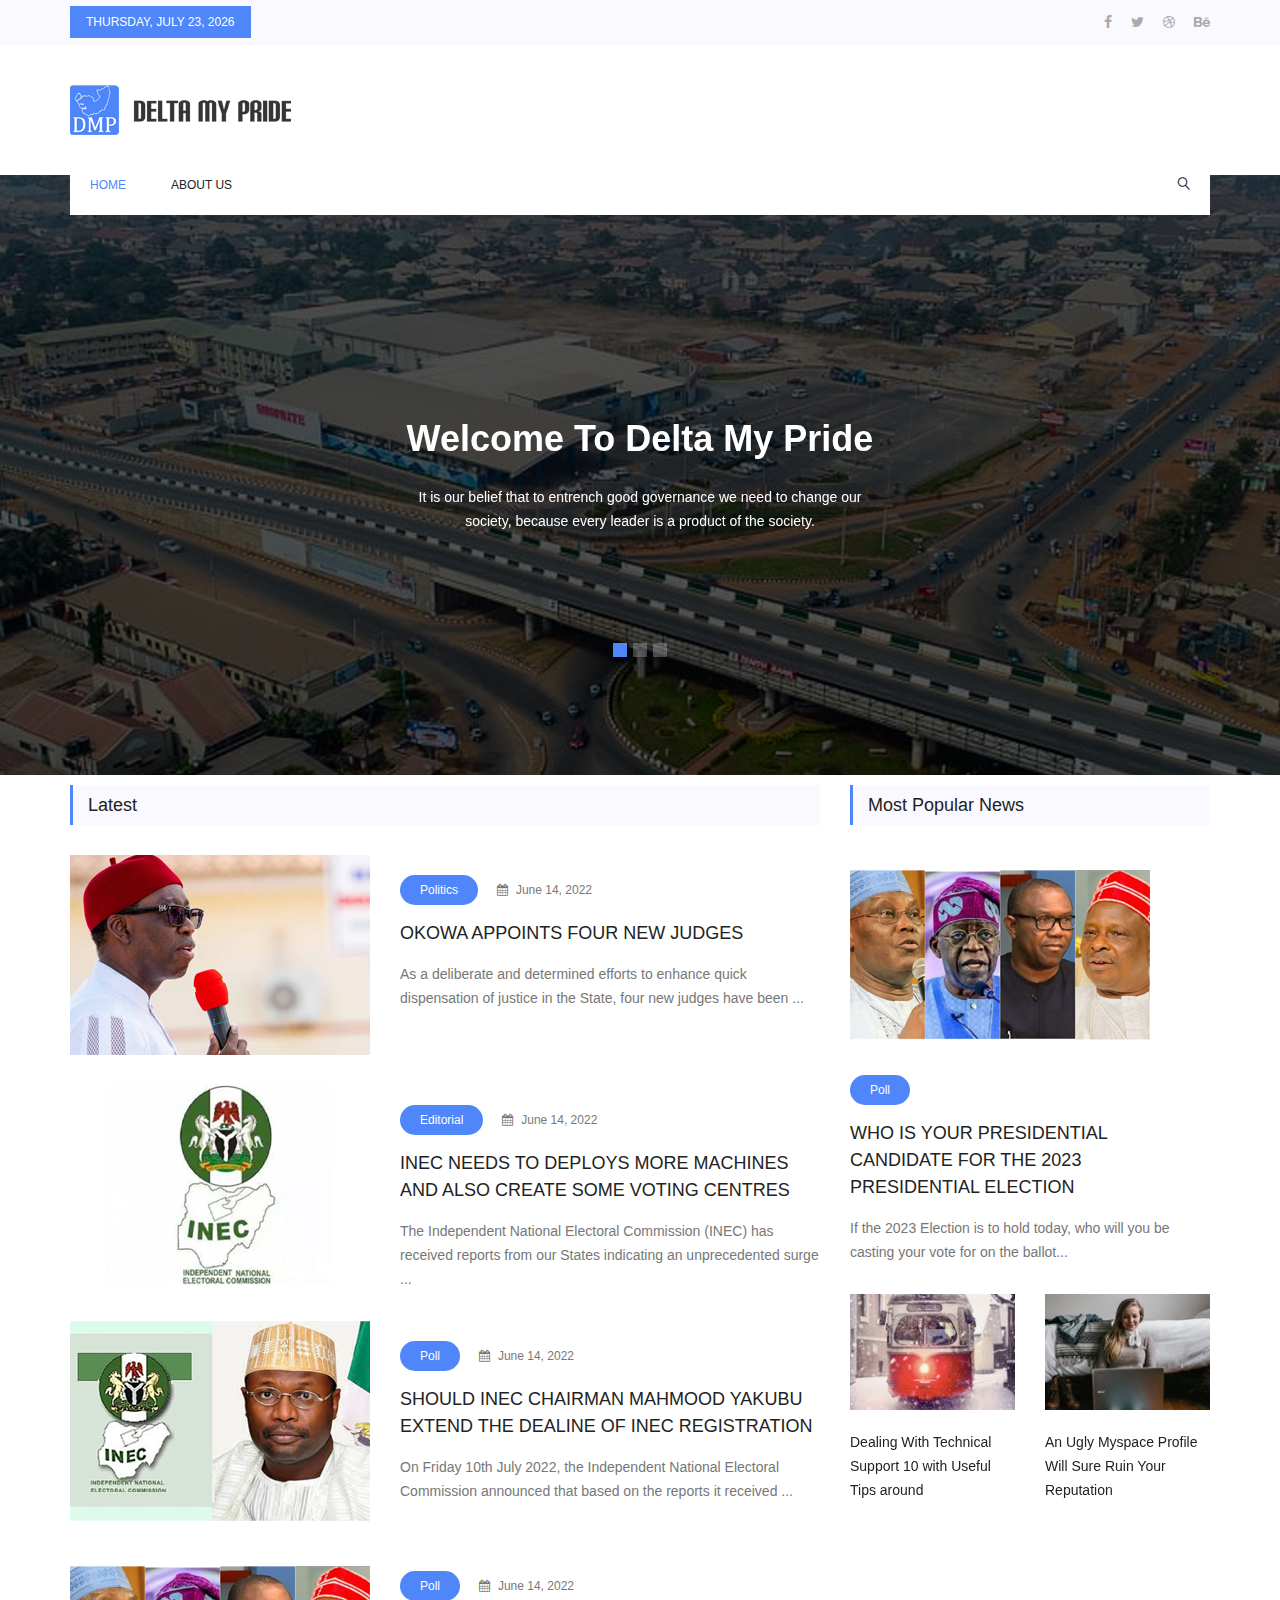
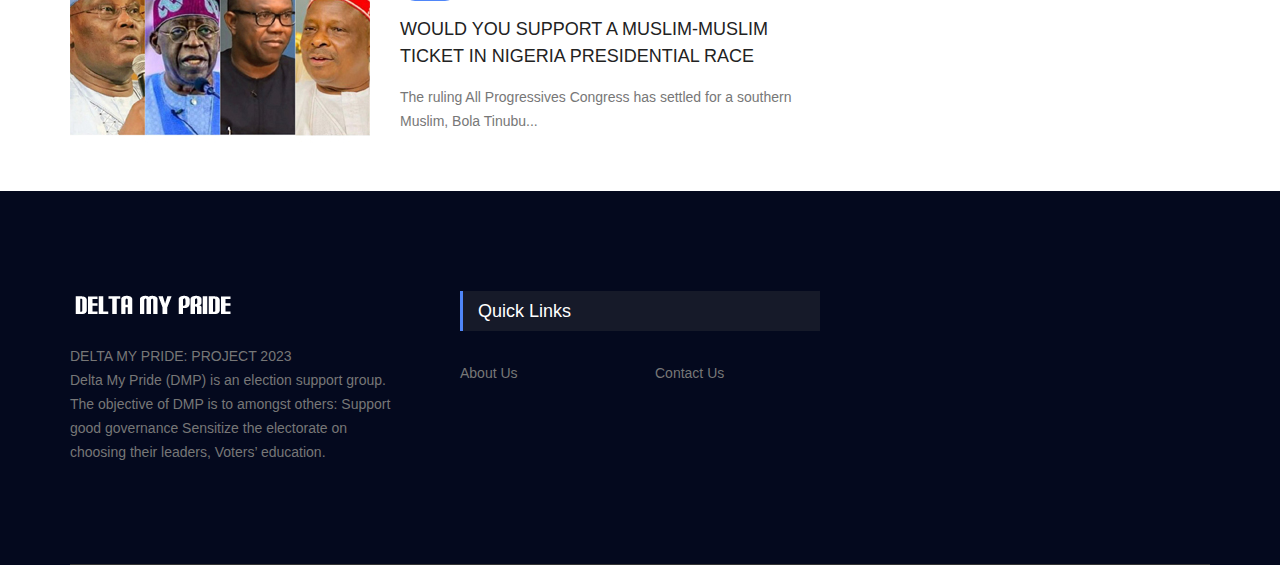
==== commit bbb9338c: "Add files via upload" ====
--- a/index.html
+++ b/index.html
@@ -17,7 +17,7 @@
 <div class="top_menu">
 <div class="container">
 <div class="float-left">
-<a href="#">Tuesday, June 14, 2022</a>
+<a id="mamdab" href="javascript:;"></a>
 </div>
 <div class="float-right">
 <ul class="list header_social">
@@ -83,19 +83,19 @@
 <div class="banner_content text-center">
 
 <h3>Welcome To Delta My Pride</h3>
-<p>We make sure your voice is heard and you are given the right platform to air your views about Delta State Political Structure.</p>
+<p>It is our belief that to entrench good governance we need to change our society, because every leader is a product of the society.</p>
 </div>
 </div>
 <div class="carousel-item">
 <div class="banner_content text-center">
-<h3>Welcome To Delta My Pride</h3>
-<p>We make sure your voice is heard and you are given the right platform to air your views about Delta State Political Structure.</p>
+<h3>The Nigerian Project</h3>
+<p>DMP is an initiative of like-minded individuals who believe in the Nigerian project and the need to encourage good governance..</p>
 </div>
 </div>
 <div class="carousel-item">
 <div class="banner_content text-center">
-<h3>Welcome To Delta My Pride</h3>
-<p>We make sure your voice is heard and you are given the right platform to air your views about Delta State Political Structure.</p>
+<h3>Youths in Politics</h3>
+<p>As the active population of the country, it is time for youths to begin to take positions in leadership.</p>
 </div>
 </div>
 </div>
@@ -108,7 +108,7 @@
 
 
 
-<section class="news_area" style="margin-top:40px; margin-bottom:40px;">
+<section class="news_area" style="margin-top:10px; margin-bottom:40px;">
 <div class="container">
 <div class="row">
 <div class="col-lg-8">
@@ -284,7 +284,8 @@
 <div class="col-lg-4 col-md-6 col-sm-6">
 <div class="single-footer-widget ab_widgets">
 <img src="img/flogo.png" alt="">
-<p>Delta State is a state in the South-South geopolitical zone of Nigeria. Named after the Niger Delta a large part of which is in the state the state was formed from the former Bendel State in August 27, 1991. </p>
+<p>DELTA MY PRIDE: PROJECT 2023<br>
+Delta My Pride (DMP) is an election support group. The objective of DMP is to amongst others: Support good governance Sensitize the electorate on choosing their leaders, Voters’ education. </p>
 </div>
 </div>
 <div class="col-lg-4 col-md-6 col-sm-6">
@@ -337,7 +338,22 @@
 <script src="js/jquery.ajaxchimp.min.js%20mail-script.js%20theme.js.pagespeed.jc.Mva0NZ9lbi.js"></script><script>eval(mod_pagespeed_nQC5Zq_H6A);</script>
 <script>eval(mod_pagespeed_yoH7Clv068);</script>
 <script>eval(mod_pagespeed_Plx4hWdcDf);</script>
-
+<script>
+/*
+const date = new Date();
+const n = date.toDateString();
+*/
+var d = new Date();
+var days = ['Sunday','Monday','Tuesday','Wednesday','Thursday','Friday','Saturday'];
+var months = ['January','February','March','April','May','June','July','August','September','October','November','December'];
+
+var day = days[ d.getDay() ];
+var month = months[ d.getMonth() ];
+var year =  d.getFullYear();
+var noday = d.getDate();
+var n = day+", "+month+" "+noday+", "+year;
+document.getElementById("mamdab").innerHTML = n;
+</script>
 
 </body>
 </html>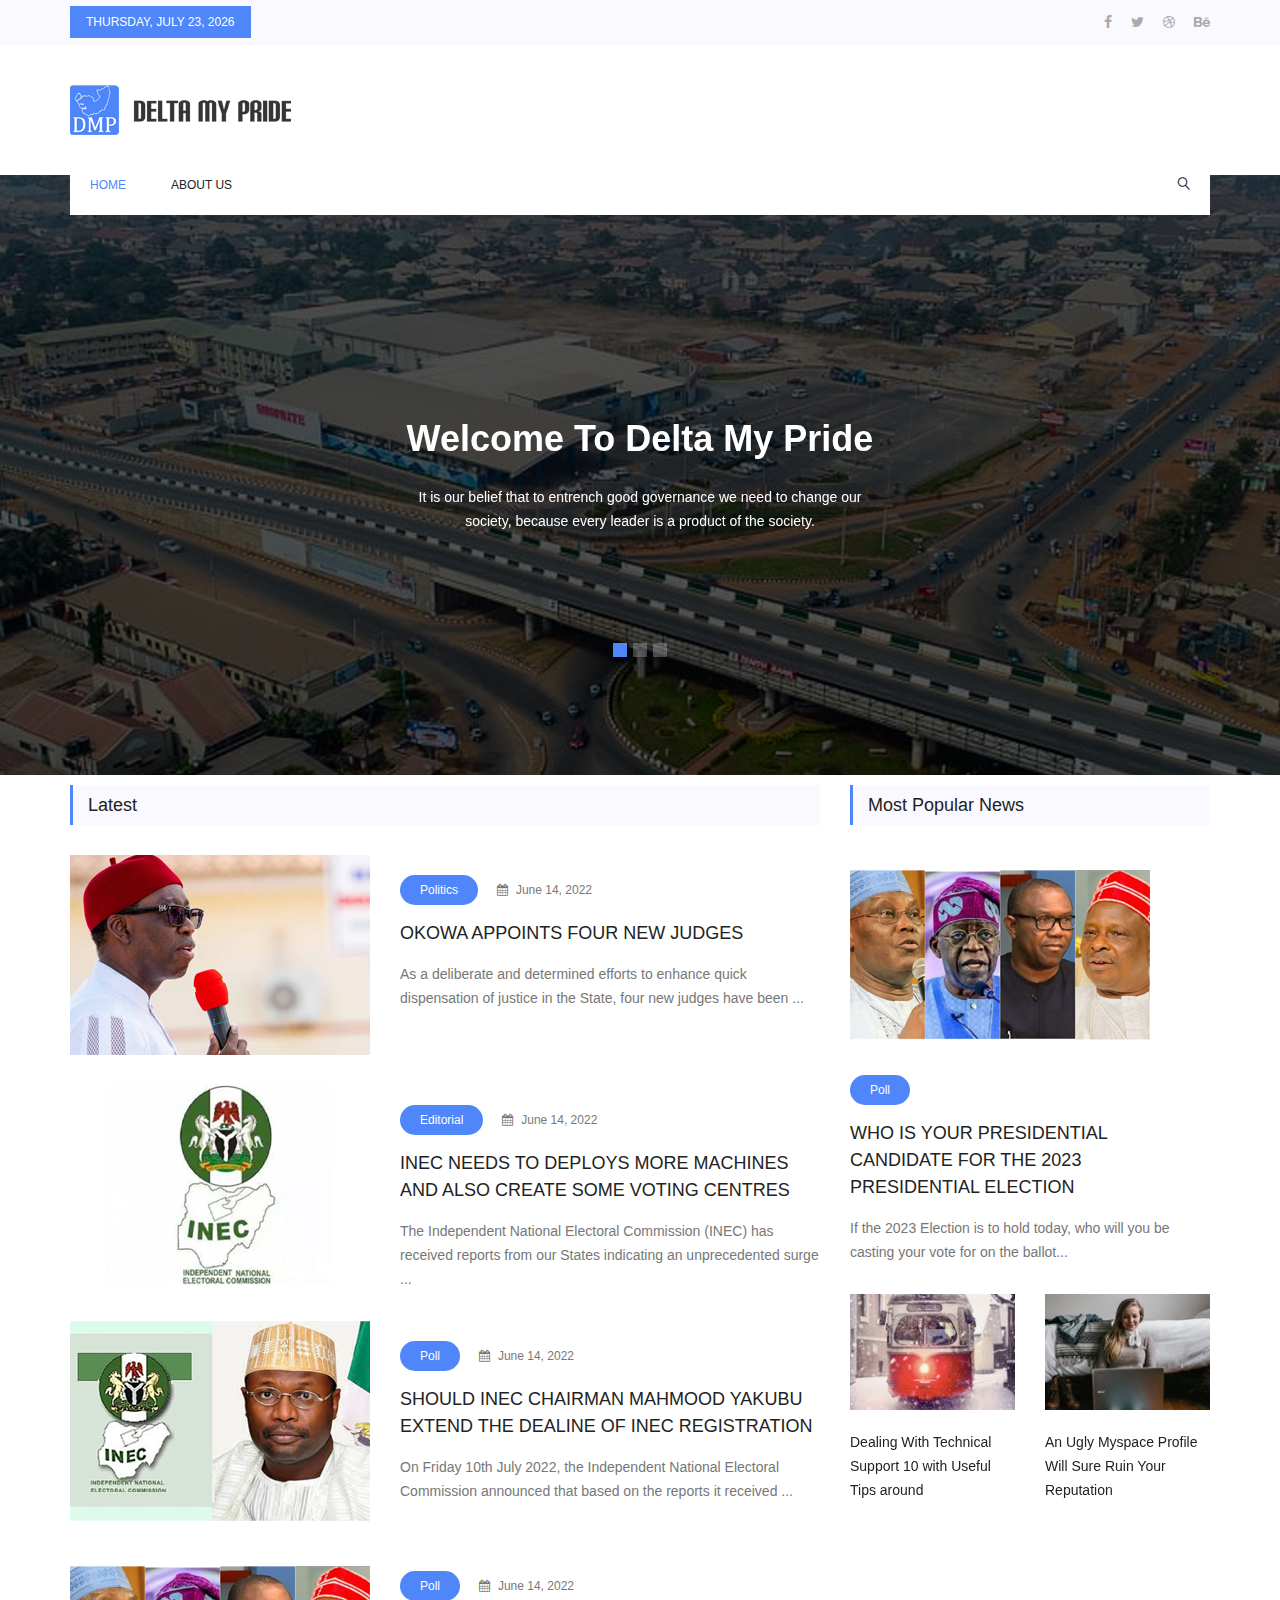
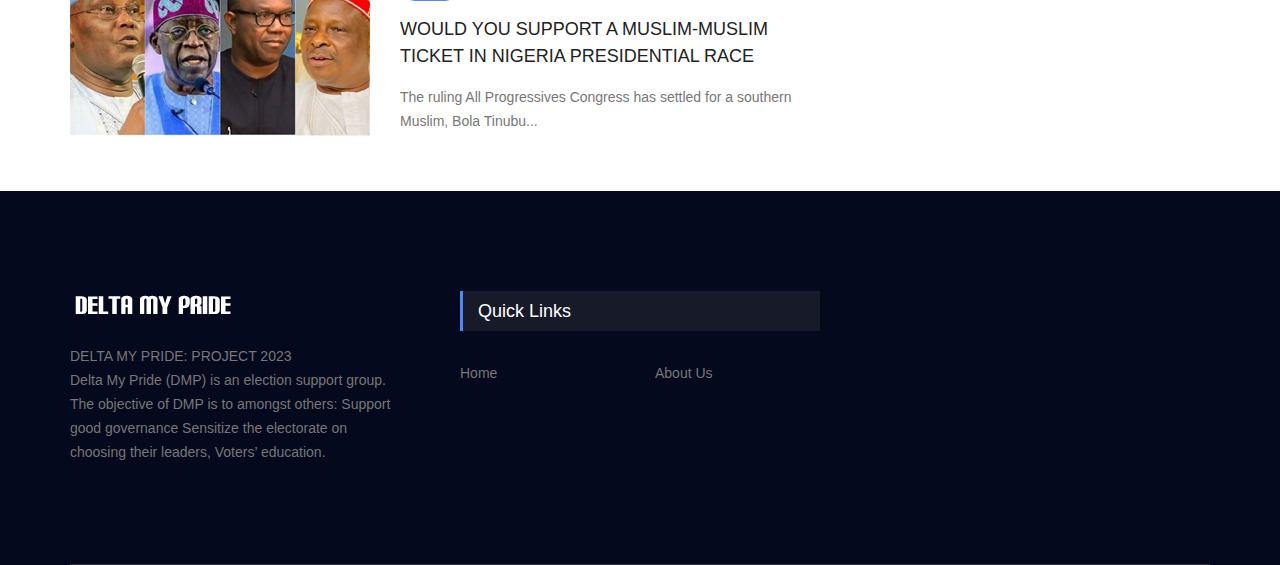
==== commit 27bd76fe: "Add files via upload" ====
--- a/index.html
+++ b/index.html
@@ -56,7 +56,7 @@
 <div class="collapse navbar-collapse offset" id="navbarSupportedContent">
 <ul class="nav navbar-nav menu_nav">
 <li class="nav-item active"><a class="nav-link" href="./">Home</a></li>
-<li class="nav-item"><a class="nav-link" href="javascript:;">About Us</a></li>
+<li class="nav-item"><a class="nav-link" href="about.html">About Us</a></li>
 </ul>
 <ul class="nav navbar-nav navbar-right ml-auto">
 <li class="nav-item"><a href="#" class="search"><i class="lnr lnr-magnifier"></i></a></li>
@@ -296,12 +296,12 @@
 <div class="row">
 <div class="col-6">
 <ul class="list">
-<li><a href="#">About Us</a></li>
+<li><a href="./">Home</a></li>
 </ul>
 </div>
 <div class="col-6">
 <ul class="list">
-<li><a href="#">Contact Us</a></li>
+<li><a href="about.html">About Us</a></li>
 </ul>
 </div>
 </div>
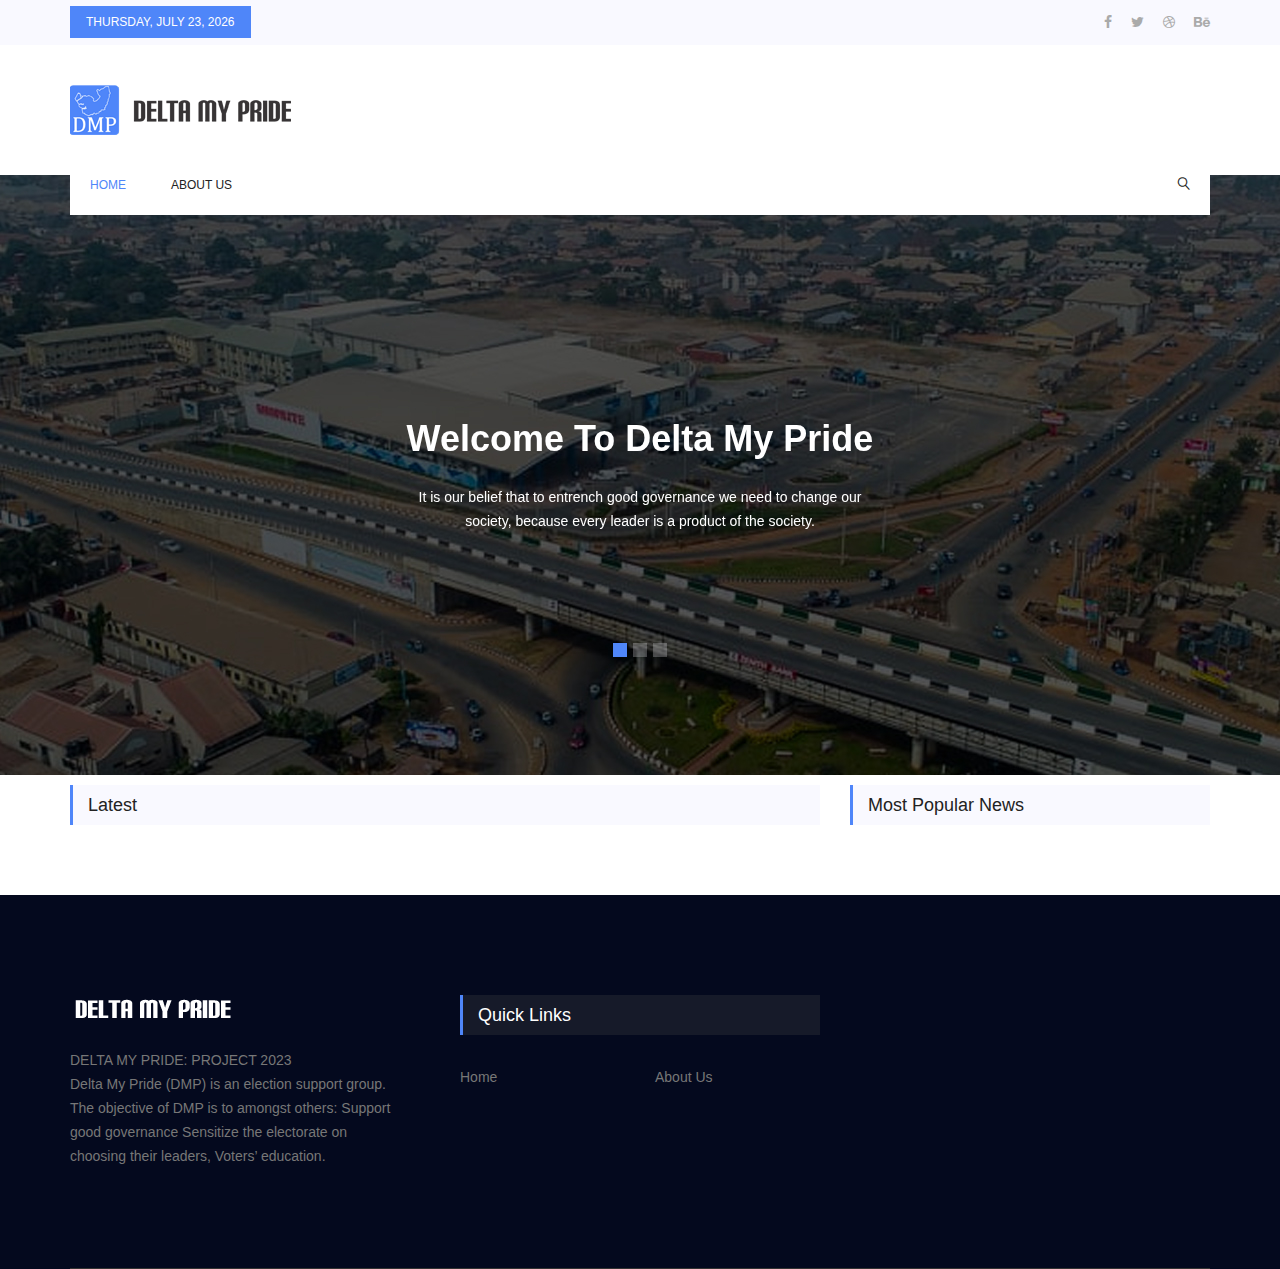
==== commit 08969e23: "Add files via upload" ====
--- a/index.html
+++ b/index.html
@@ -10,6 +10,19 @@
 <link rel="stylesheet" href="A.css%2C%2C_bootstrap.css%20vendors%2C%2C_linericon%2C%2C_style.css%20css%2C%2C_font-awesome.min.css%20vendors%2C%2C_owl-carousel%2C%2C_owl.carousel.min.css%20vendors%2C%2C_lightbox%2C%2C_simpleLightbox.css%20vendors%2C%2C_nice-select%2C%2C_css%2C%2C_.css">
 
 <link rel="stylesheet" href="css/style.css">
+<style>
+.rnm{
+	margin-top:10px;
+	cursor: pointer;
+	background-color: #f0f0f0;
+	color: darkslategray;
+}
+.rnm:hover{
+	background-color: #4f86f9;
+	color: white;
+	
+}
+</style>
 </head>
 <body>
 
@@ -32,7 +45,7 @@
 <div class="logo_part">
 <div class="container">
 <div class="float-left">
-<a class="logo" href="#"><img src="img/dmplogo.png" alt=""></a>
+<a class="logo" href="./"><img src="img/dmplogo.png" alt=""></a>
 </div>
 <div class="float-right">
 <div class="header_magazin">
@@ -46,7 +59,7 @@
 <div class="container">
 <div class="container_inner">
 
-<a class="navbar-brand logo_h" href="index.html"><img src="img/dmplogo.png" alt=""></a>
+<a class="navbar-brand logo_h" href="./"><img src="img/dmplogo.png" alt=""></a>
 <button class="navbar-toggler" type="button" data-toggle="collapse" data-target="#navbarSupportedContent" aria-controls="navbarSupportedContent" aria-expanded="false" aria-label="Toggle navigation">
 <span class="icon-bar"></span>
 <span class="icon-bar"></span>
@@ -115,67 +128,8 @@
 <div class="main_title2">
 <h2>Latest</h2>
 </div>
-<div class="latest_news">
-<div class="media">
-<div class="d-flex">
-<img class="img-fluid" src="img/blog/l-news/okowa.jpg" alt="">
-</div>
-<div class="media-body">
-<div class="choice_text">
-<div class="date">
-<a class="gad_btn" href="#">Politics</a>
-<a href="#"><i class="fa fa-calendar" aria-hidden="true"></i>June 14, 2022</a>
-</div>
-<a href="javascript:;"><h4>OKOWA APPOINTS FOUR NEW JUDGES</h4></a>
-<p>As a deliberate and determined efforts to enhance quick dispensation of justice in the State, four new judges have been ...</p>
-</div>
-</div>
-</div>
-<div class="media">
-<div class="d-flex">
-<img class="img-fluid" src="img/blog/l-news/inec.jpg" alt="">
-</div>
-<div class="media-body">
-<div class="choice_text">
-<div class="date">
-<a class="gad_btn" href="#">Editorial</a>
-<a href="#"><i class="fa fa-calendar" aria-hidden="true"></i>June 14, 2022</a>
-</div>
-<a href="javascript:;"><h4>INEC NEEDS TO DEPLOYS MORE MACHINES AND ALSO CREATE SOME VOTING CENTRES </h4></a>
-<p>The Independent National Electoral Commission (INEC) has received reports from our States indicating an unprecedented surge ...</p>
-</div>
-</div>
-</div>
-<div class="media">
-<div class="d-flex">
-<img class="img-fluid" src="img/blog/l-news/inecchair.jpg" alt="">
-</div>
-<div class="media-body">
-<div class="choice_text">
-<div class="date">
-<a class="gad_btn" href="#">Poll</a>
-<a href="#"><i class="fa fa-calendar" aria-hidden="true"></i>June 14, 2022</a>
-</div>
-<a href="javascript:;"><h4>SHOULD INEC CHAIRMAN MAHMOOD YAKUBU EXTEND THE DEALINE OF INEC REGISTRATION</h4></a>
-<p>On Friday 10th July 2022, the Independent National Electoral Commission announced that based on the reports it received ...</p>
-</div>
-</div>
-</div>
-<div class="media">
-<div class="d-flex">
-<img class="img-fluid" src="img/blog/l-news/taok.jpg" alt="">
-</div>
-<div class="media-body">
-<div class="choice_text">
-<div class="date">
-<a class="gad_btn" href="#">Poll</a>
-<a href="#"><i class="fa fa-calendar" aria-hidden="true"></i>June 14, 2022</a>
-</div>
-<a href="javascript:;"><h4>WOULD YOU SUPPORT A MUSLIM-MUSLIM TICKET IN NIGERIA PRESIDENTIAL RACE </h4></a>
-<p>The ruling All Progressives Congress has settled for a southern Muslim, Bola Tinubu...</p>
-</div>
-</div>
-</div>
+<div id="inhole" class="latest_news">
+
 </div>
 
 </div>
@@ -185,85 +139,12 @@
 <div class="main_title2">
 <h2>Most Popular News</h2>
 </div>
-<div class="choice_item">
-<img class="img-fluid" src="img/blog/l-news/taok.jpg" alt="">
-<div class="choice_text">
-<div class="date">
-<a class="gad_btn" href="#">Poll</a>
-</div>
-<a href="javascript:;"><h4>WHO IS YOUR PRESIDENTIAL CANDIDATE FOR THE 2023 PRESIDENTIAL ELECTION</h4></a>
-<p>If the 2023 Election is to hold today, who will you be casting your vote for on the ballot...</p>
-</div>
-</div>
-<div class="news_slider owl-carousel">
-<div class="item">
-<div class="choice_item">
-<img src="img/blog/popular-post/xpp-2.jpg.pagespeed.ic.fy3yFr140D.jpg" alt="">
-<div class="choice_text">
-<a href="javascript:;"><h4>Dealing With Technical Support 10 with Useful Tips around</h4></a>
-<div class="date">
-</div>
-</div>
-</div>
-</div>
-<div class="item">
-<div class="choice_item">
-<img src="img/blog/popular-post/xpp-3.jpg.pagespeed.ic.6LKScNOPmS.jpg" alt="">
-<div class="choice_text">
-<a href="javascript:;"><h4>An Ugly Myspace Profile Will Sure Ruin Your Reputation</h4></a>
-<div class="date">
-</div>
-</div>
-</div>
-</div>
-<div class="item">
-<div class="choice_item">
-<img src="img/blog/popular-post/xpp-2.jpg.pagespeed.ic.fy3yFr140D.jpg" alt="">
-<div class="choice_text">
-<a href="javascript:;"><h4>Dealing With Technical Support 10 with Useful Tips around</h4></a>
-<div class="date">
-<a href="#"><i class="fa fa-calendar" aria-hidden="true"></i>March 14, 2018</a>
-<a href="#"><i class="fa fa-comments-o" aria-hidden="true"></i>05</a>
-</div>
-</div>
-</div>
-</div>
-<div class="item">
-<div class="choice_item">
-<img src="img/blog/popular-post/xpp-3.jpg.pagespeed.ic.6LKScNOPmS.jpg" alt="">
-<div class="choice_text">
-<a href="javascript:;"><h4>An Ugly Myspace Profile Will Sure Ruin Your Reputation</h4></a>
-<div class="date">
-<a href="#"><i class="fa fa-calendar" aria-hidden="true"></i>March 14, 2018</a>
-<a href="#"><i class="fa fa-comments-o" aria-hidden="true"></i>05</a>
-</div>
-</div>
-</div>
-</div>
-<div class="item">
-<div class="choice_item">
-<img src="img/blog/popular-post/xpp-2.jpg.pagespeed.ic.fy3yFr140D.jpg" alt="">
-<div class="choice_text">
-<a href="javascript:;"><h4>Dealing With Technical Support 10 with Useful Tips around</h4></a>
-<div class="date">
-<a href="#"><i class="fa fa-calendar" aria-hidden="true"></i>March 14, 2018</a>
-<a href="#"><i class="fa fa-comments-o" aria-hidden="true"></i>05</a>
-</div>
-</div>
-</div>
-</div>
-<div class="item">
-<div class="choice_item">
-<img src="img/blog/popular-post/xpp-3.jpg.pagespeed.ic.6LKScNOPmS.jpg" alt="">
-<div class="choice_text">
-<a href="javascript:;"><h4>An Ugly Myspace Profile Will Sure Ruin Your Reputation</h4></a>
-<div class="date">
-<a href="#"><i class="fa fa-calendar" aria-hidden="true"></i>March 14, 2018</a>
-<a href="#"><i class="fa fa-comments-o" aria-hidden="true"></i>05</a>
-</div>
-</div>
-</div>
-</div>
+
+<div id="budhole"  class="news_slider owl-carousel" style="display:flex;">
+
+
+
+
 </div>
 </aside>
 
@@ -354,6 +235,6 @@
 var n = day+", "+month+" "+noday+", "+year;
 document.getElementById("mamdab").innerHTML = n;
 </script>
-
+<script type="text/javascript" src="js/emiron.js"></script>
 </body>
 </html>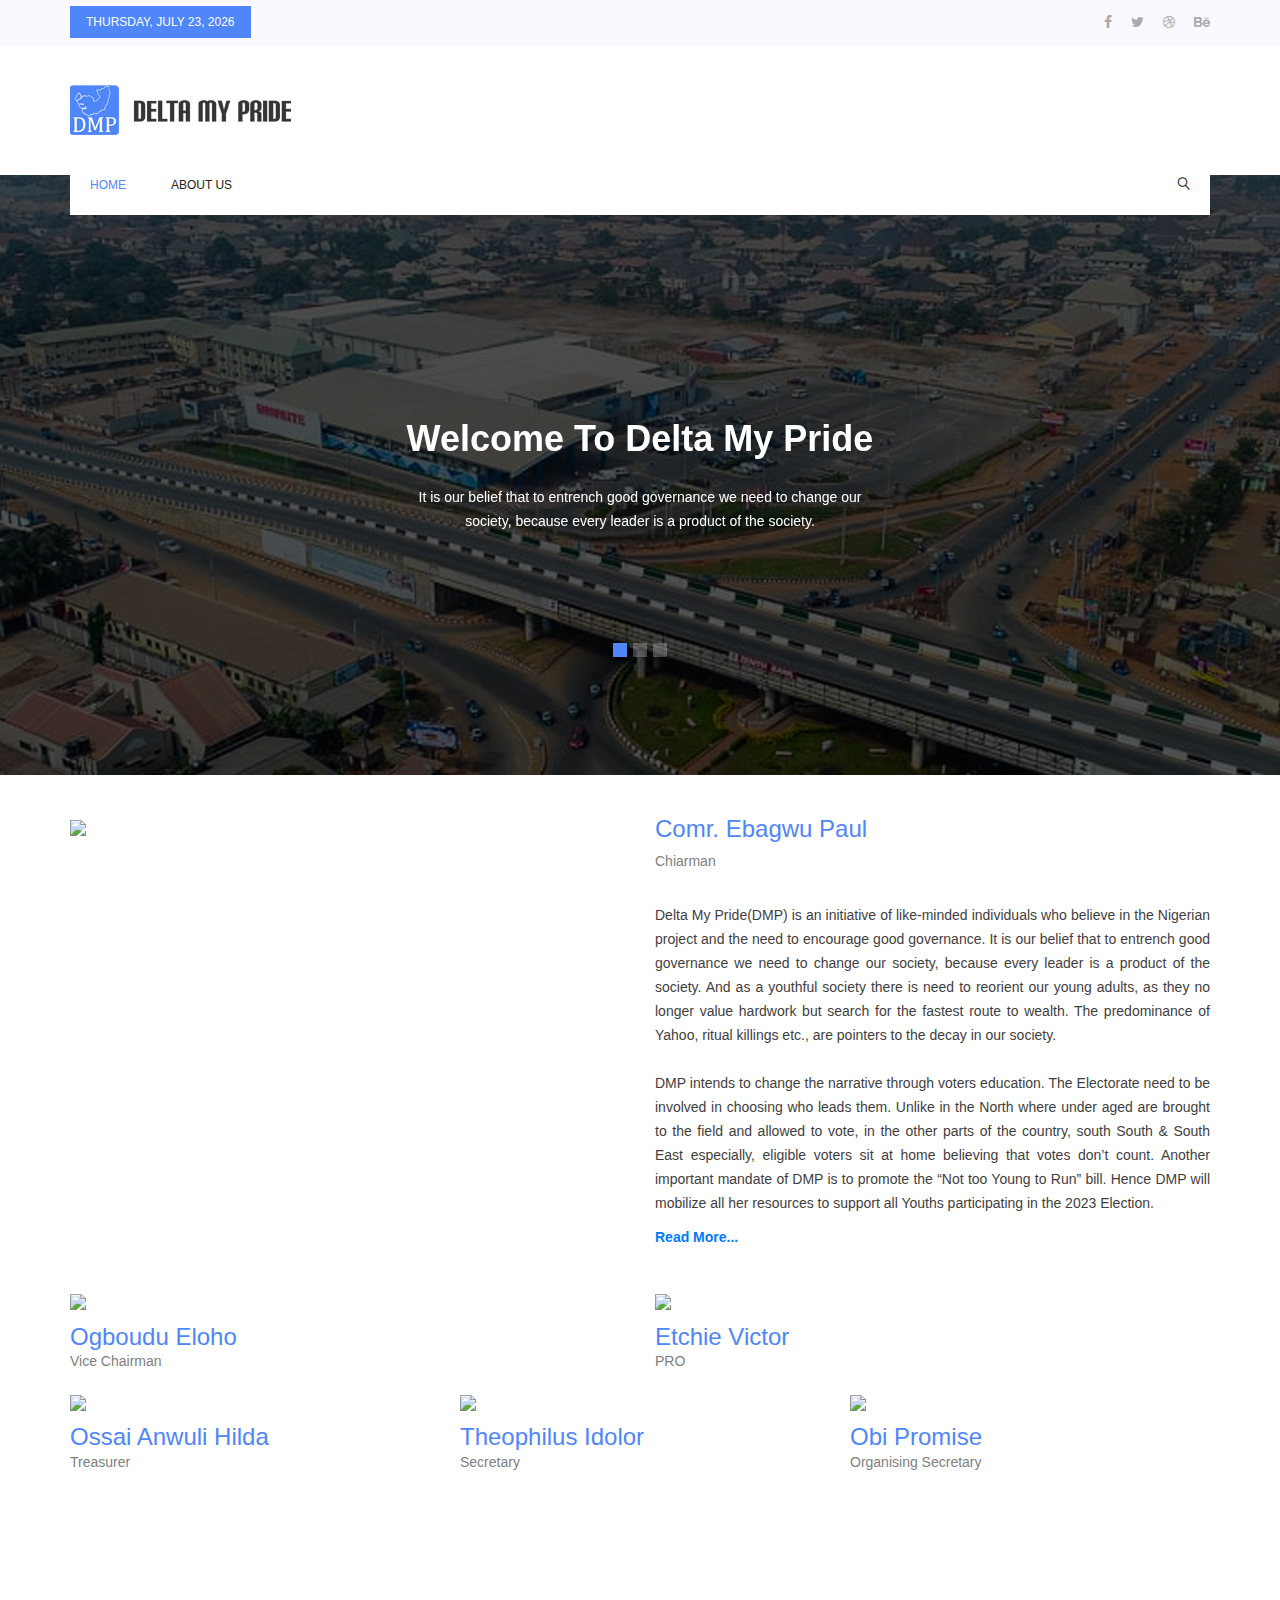
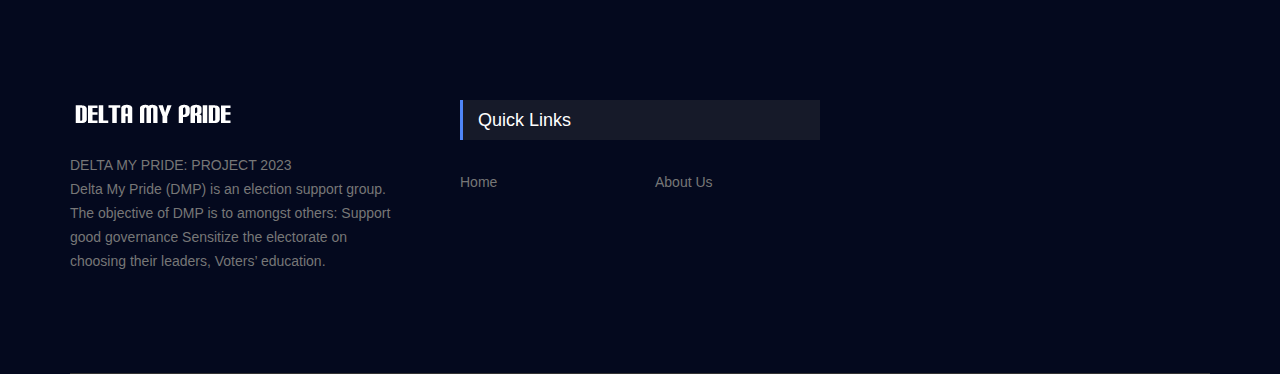
==== commit 2bb0d6a1: "Add files via upload" ====
--- a/index.html
+++ b/index.html
@@ -10,6 +10,7 @@
 <link rel="stylesheet" href="A.css%2C%2C_bootstrap.css%20vendors%2C%2C_linericon%2C%2C_style.css%20css%2C%2C_font-awesome.min.css%20vendors%2C%2C_owl-carousel%2C%2C_owl.carousel.min.css%20vendors%2C%2C_lightbox%2C%2C_simpleLightbox.css%20vendors%2C%2C_nice-select%2C%2C_css%2C%2C_.css">
 
 <link rel="stylesheet" href="css/style.css">
+<link rel="stylesheet" href="css/jin.css">
 <style>
 .rnm{
 	margin-top:10px;
@@ -120,13 +121,98 @@
 
 
 
+<section class="news_area" style="margin-top:10px; margin-bottom:40px;">
+<div class="container">
+<div class="row">
+<div class="col-lg-6">
+<div class="main_title2">
+
+</div>
+<img src="img/chm.jpg" style="width:100%;">
+
+</div>
+<div class="col-lg-6">
+<div class="right_sidebar">
+<aside class="r_widgets news_widgets">
+<div class="main_title2">
+
+</div>
+<h3 style="color:#4f86f9;">Comr. Ebagwu Paul <br><small style="color: gray; font-size: 14px;">Chiarman</small></h3>
+
+<div style="margin-top: 30px; text-align: justify; color:#3f3e3e;">
+Delta My Pride(DMP) is an initiative of like-minded individuals who believe in the Nigerian project and the need to encourage good governance. It is our belief that to entrench good governance we need to change our society, because every leader is a product of the society. And as a youthful society there is need to reorient our young adults, as they no longer value hardwork but search for the fastest route to wealth. The predominance of Yahoo, ritual killings etc., are pointers to the decay in our society.<br /><br />
+
+DMP intends to change the narrative through voters education. The Electorate need to be involved in choosing who leads them. Unlike in the North where under aged are brought to the field and allowed to vote, in the other parts of the country, south South & South East especially, eligible voters sit at home believing that votes don’t count. Another important mandate of DMP is to promote the “Not too Young to Run” bill. Hence DMP will mobilize all her resources to support all Youths participating in the 2023 Election.
+</div>
+<div style="color: #4f86f9; font-weight:bold; margin-top: 10px;"><a href="about.html">Read More...</a></div>
+
+</aside>
+
+
+</div>
+</div>
+</div>
+</div>
+</section>
+
+<!-- BOD -->
+
+<section class="news_area" style="margin-top:10px; margin-bottom:40px;">
+<div class="container">
+
+
+<div class="row">
+<div class="col-lg-6">
+<img src="img/vicechar.jpg" style="width:100%;">
+<h3 style="color:#4f86f9; margin-top: 10px;">Ogboudu Eloho </h3>
+<p style="color: gray; font-size: 14px; margin-top: -10px;">Vice Chairman</p>
+</div>
+<div class="col-lg-6">
+<img src="img/pro.jpg" style="width:100%; ">
+<h3 style="color:#4f86f9; margin-top: 10px;">Etchie Victor </h3>
+<p style="color: gray; font-size: 14px; margin-top: -10px;">PRO</p>
+</div>
+</div>
+
+
+
+<div class="row">
+<div class="col-lg-4">
+<img src="img/tresurer.jpg" style="width:100%;">
+<h3 style="color:#4f86f9; margin-top: 10px;">Ossai Anwuli Hilda </h3>
+<p style="color: gray; font-size: 14px; margin-top: -10px;">Treasurer</p>
+</div>
+
+<div class="col-lg-4">
+<img src="img/secretary.jpg" style="width:100%;">
+<h3 style="color:#4f86f9; margin-top: 10px;">Theophilus Idolor </h3>
+<p style="color: gray; font-size: 14px; margin-top: -10px;">Secretary</p>
+</div>
+
+<div class="col-lg-4">
+<img src="img/orsecretary.jpg" style="width:100%;">
+<h3 style="color:#4f86f9; margin-top: 10px;">Obi Promise </h3>
+<p style="color: gray; font-size: 14px; margin-top: -10px;">Organising Secretary</p>
+</div>
+</div>
+
+
+
+
+
+
+</div>
+</section>
+
+
+<!-- ARTICLE -->
 
 <section class="news_area" style="margin-top:10px; margin-bottom:40px;">
 <div class="container">
 <div class="row">
 <div class="col-lg-8">
 <div class="main_title2">
-<h2>Latest</h2>
+
 </div>
 <div id="inhole" class="latest_news">
 
@@ -137,7 +223,7 @@
 <div class="right_sidebar">
 <aside class="r_widgets news_widgets">
 <div class="main_title2">
-<h2>Most Popular News</h2>
+
 </div>
 
 <div id="budhole"  class="news_slider owl-carousel" style="display:flex;">
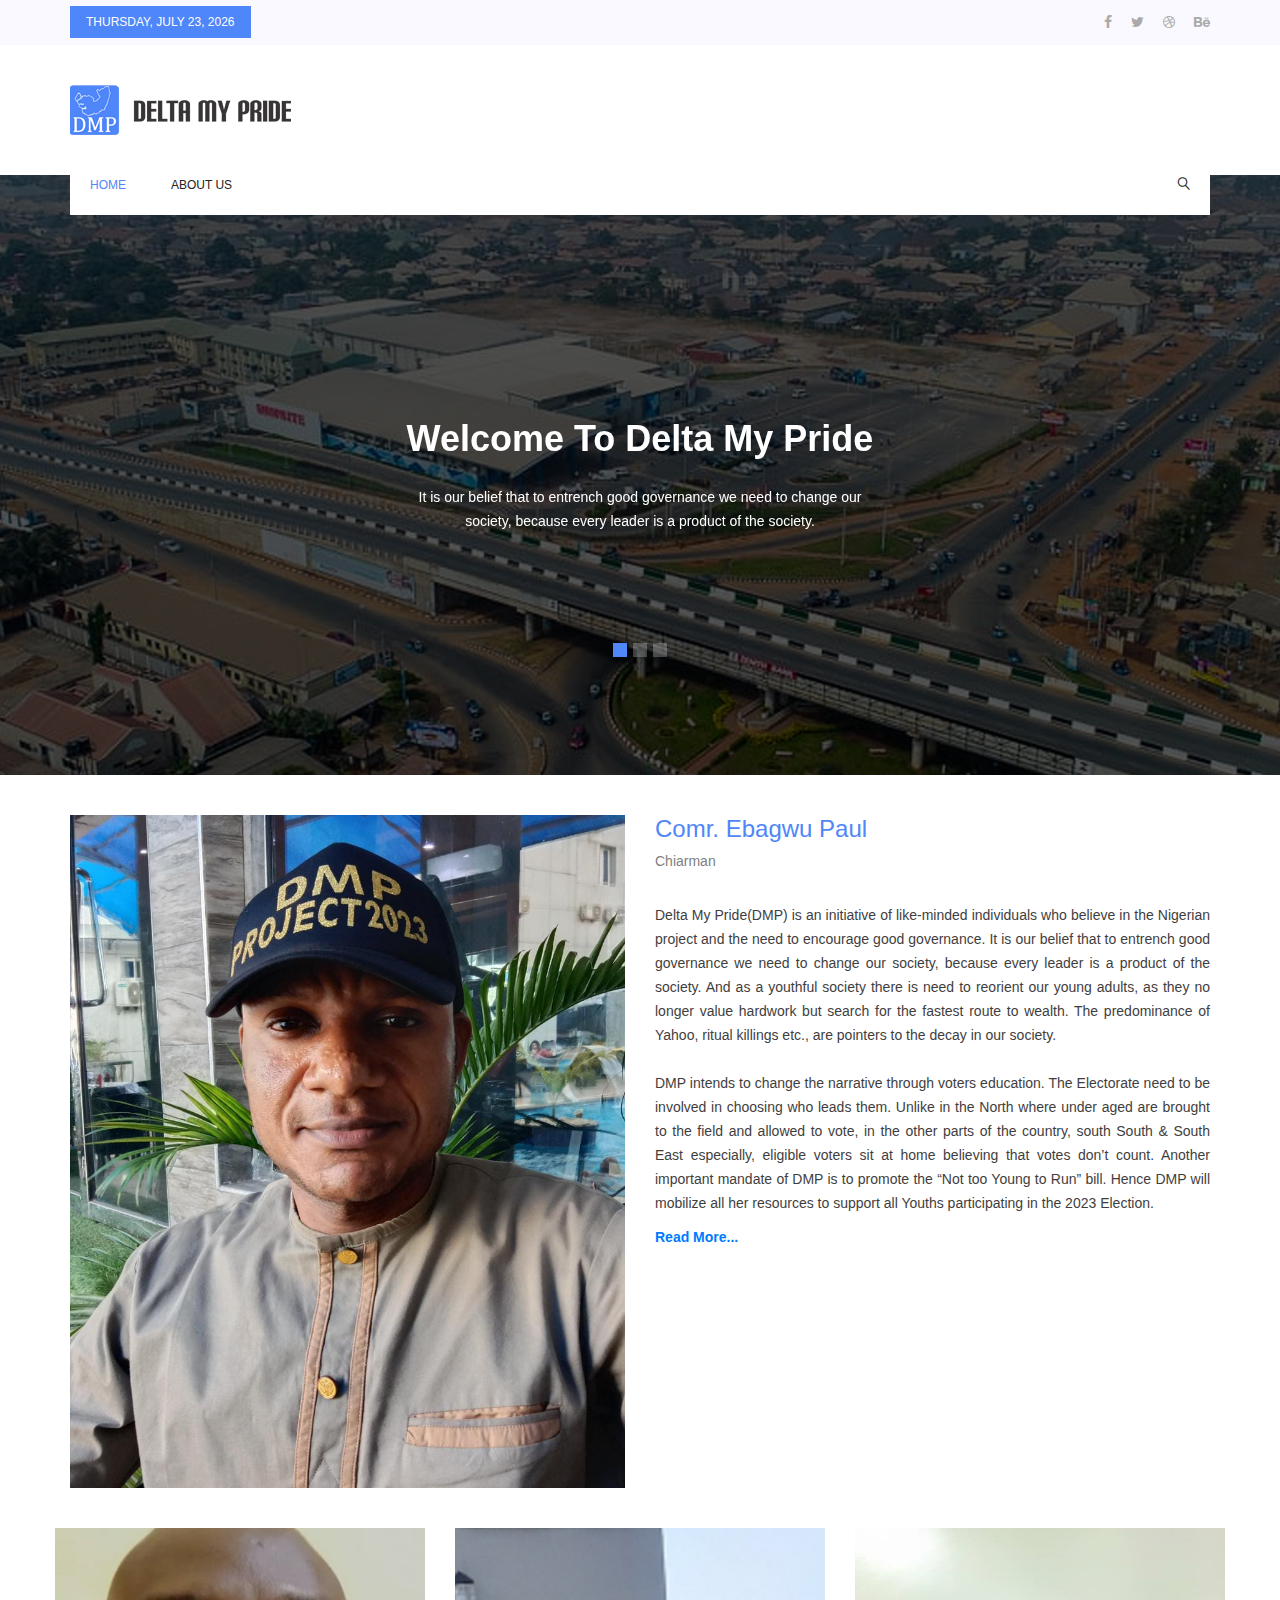
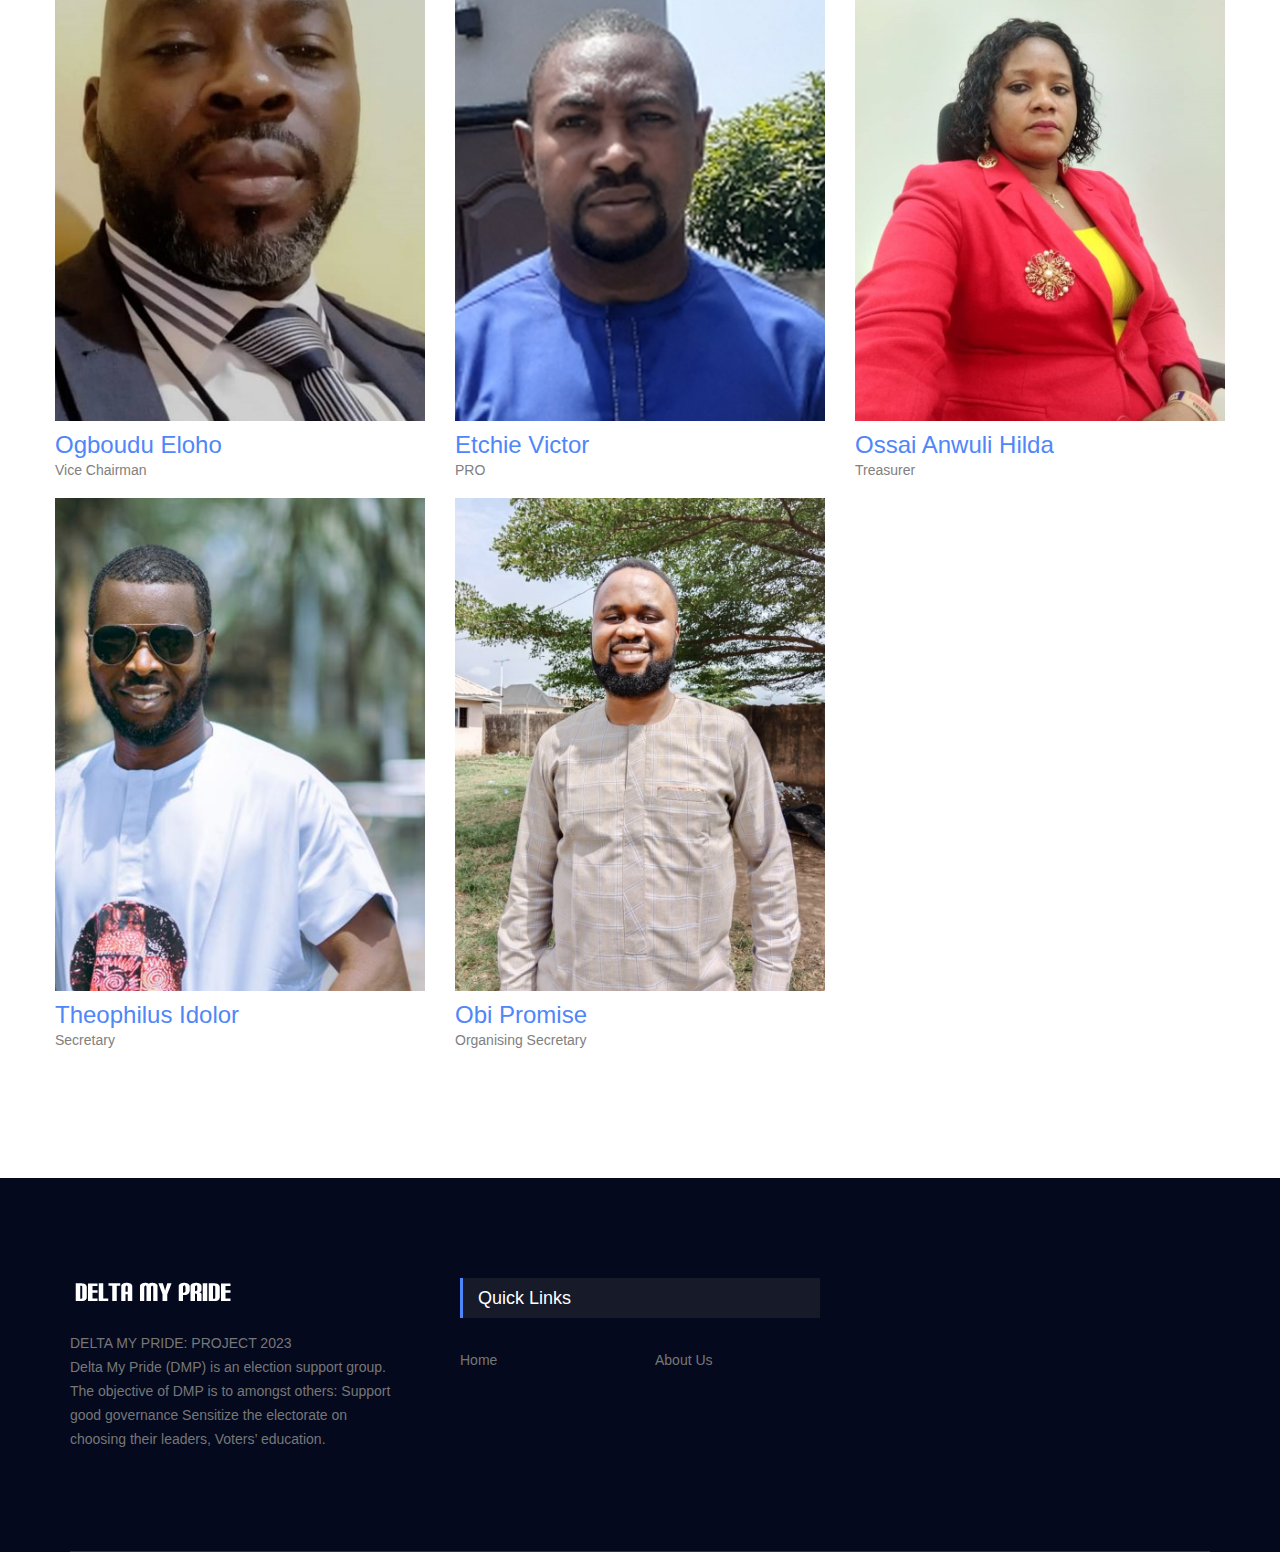
==== commit 877a53ca: "Add files via upload" ====
--- a/index.html
+++ b/index.html
@@ -161,22 +161,20 @@
 <div class="container">
 
 
-<div class="row">
-<div class="col-lg-6">
+
+<div class="row">
+
+<div class="row">
+<div class="col-lg-4">
 <img src="img/vicechar.jpg" style="width:100%;">
 <h3 style="color:#4f86f9; margin-top: 10px;">Ogboudu Eloho </h3>
 <p style="color: gray; font-size: 14px; margin-top: -10px;">Vice Chairman</p>
 </div>
-<div class="col-lg-6">
+<div class="col-lg-4">
 <img src="img/pro.jpg" style="width:100%; ">
 <h3 style="color:#4f86f9; margin-top: 10px;">Etchie Victor </h3>
 <p style="color: gray; font-size: 14px; margin-top: -10px;">PRO</p>
 </div>
-</div>
-
-
-
-<div class="row">
 <div class="col-lg-4">
 <img src="img/tresurer.jpg" style="width:100%;">
 <h3 style="color:#4f86f9; margin-top: 10px;">Ossai Anwuli Hilda </h3>
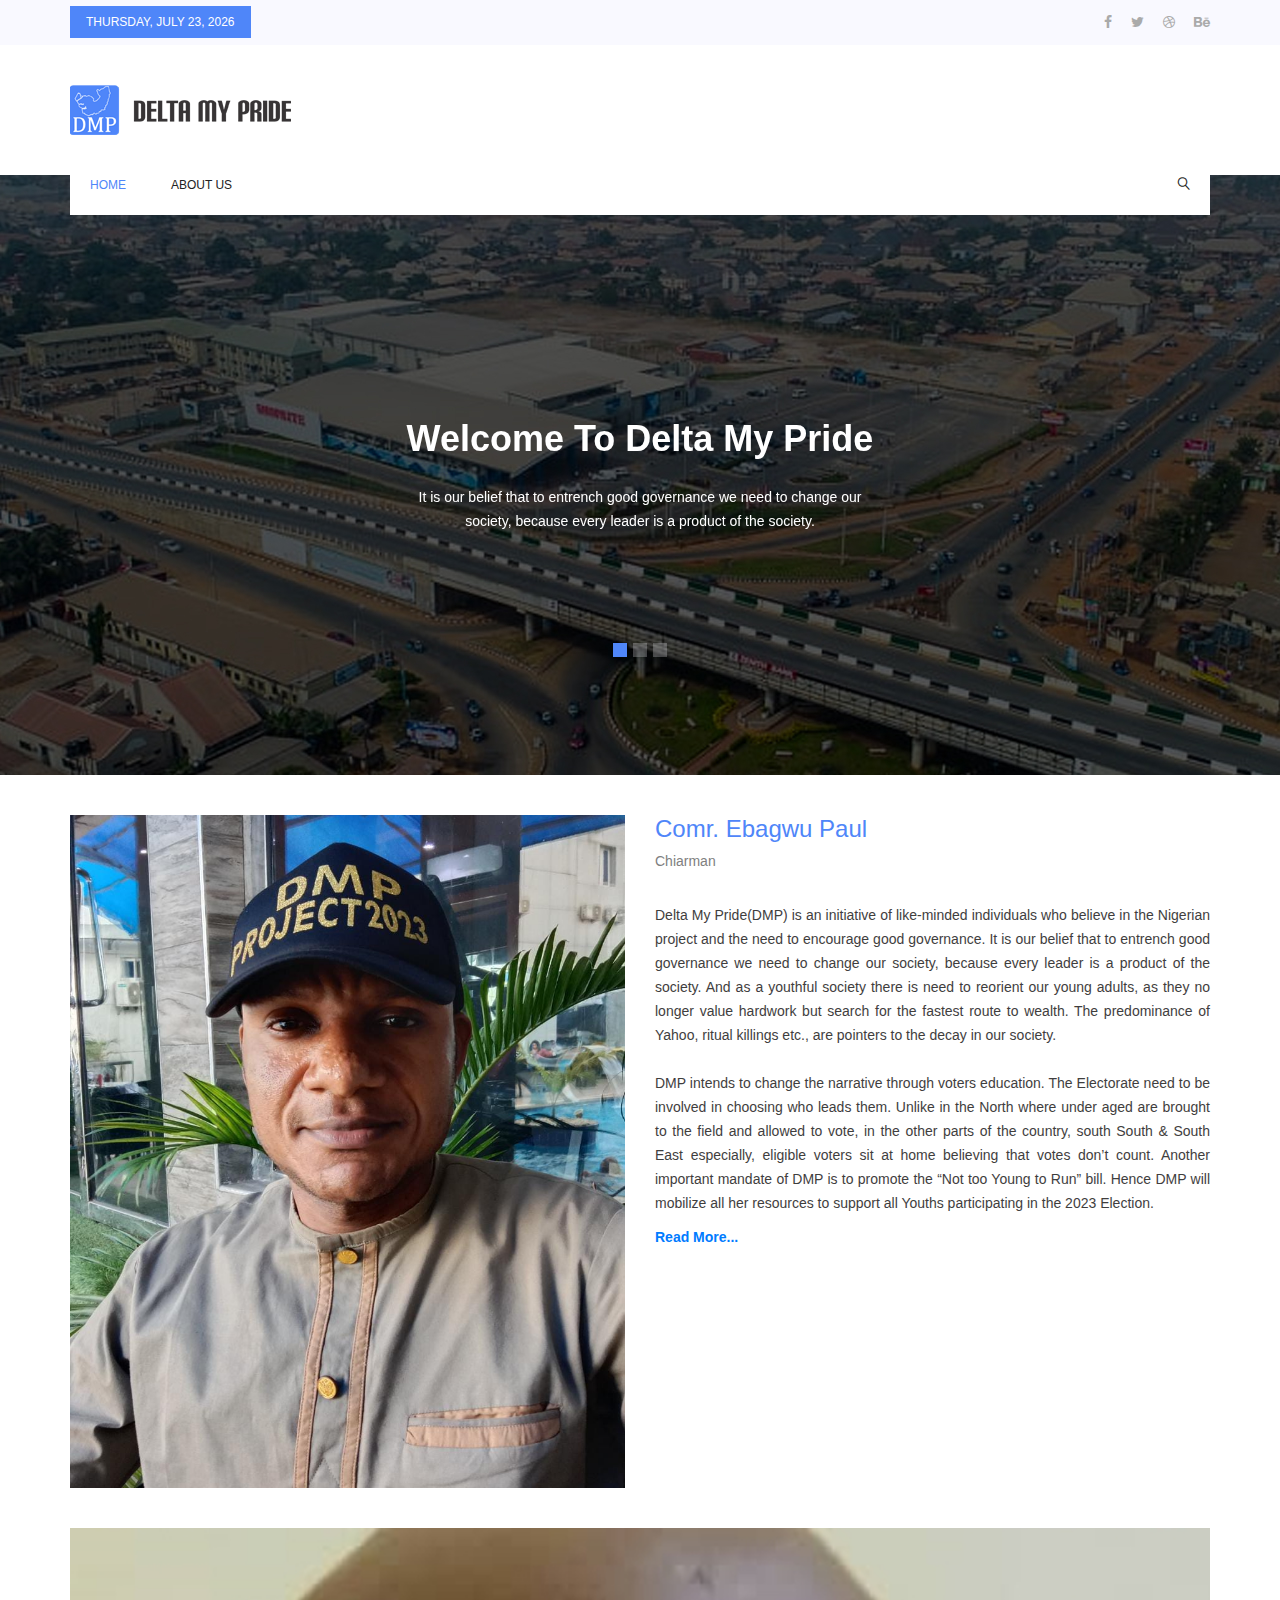
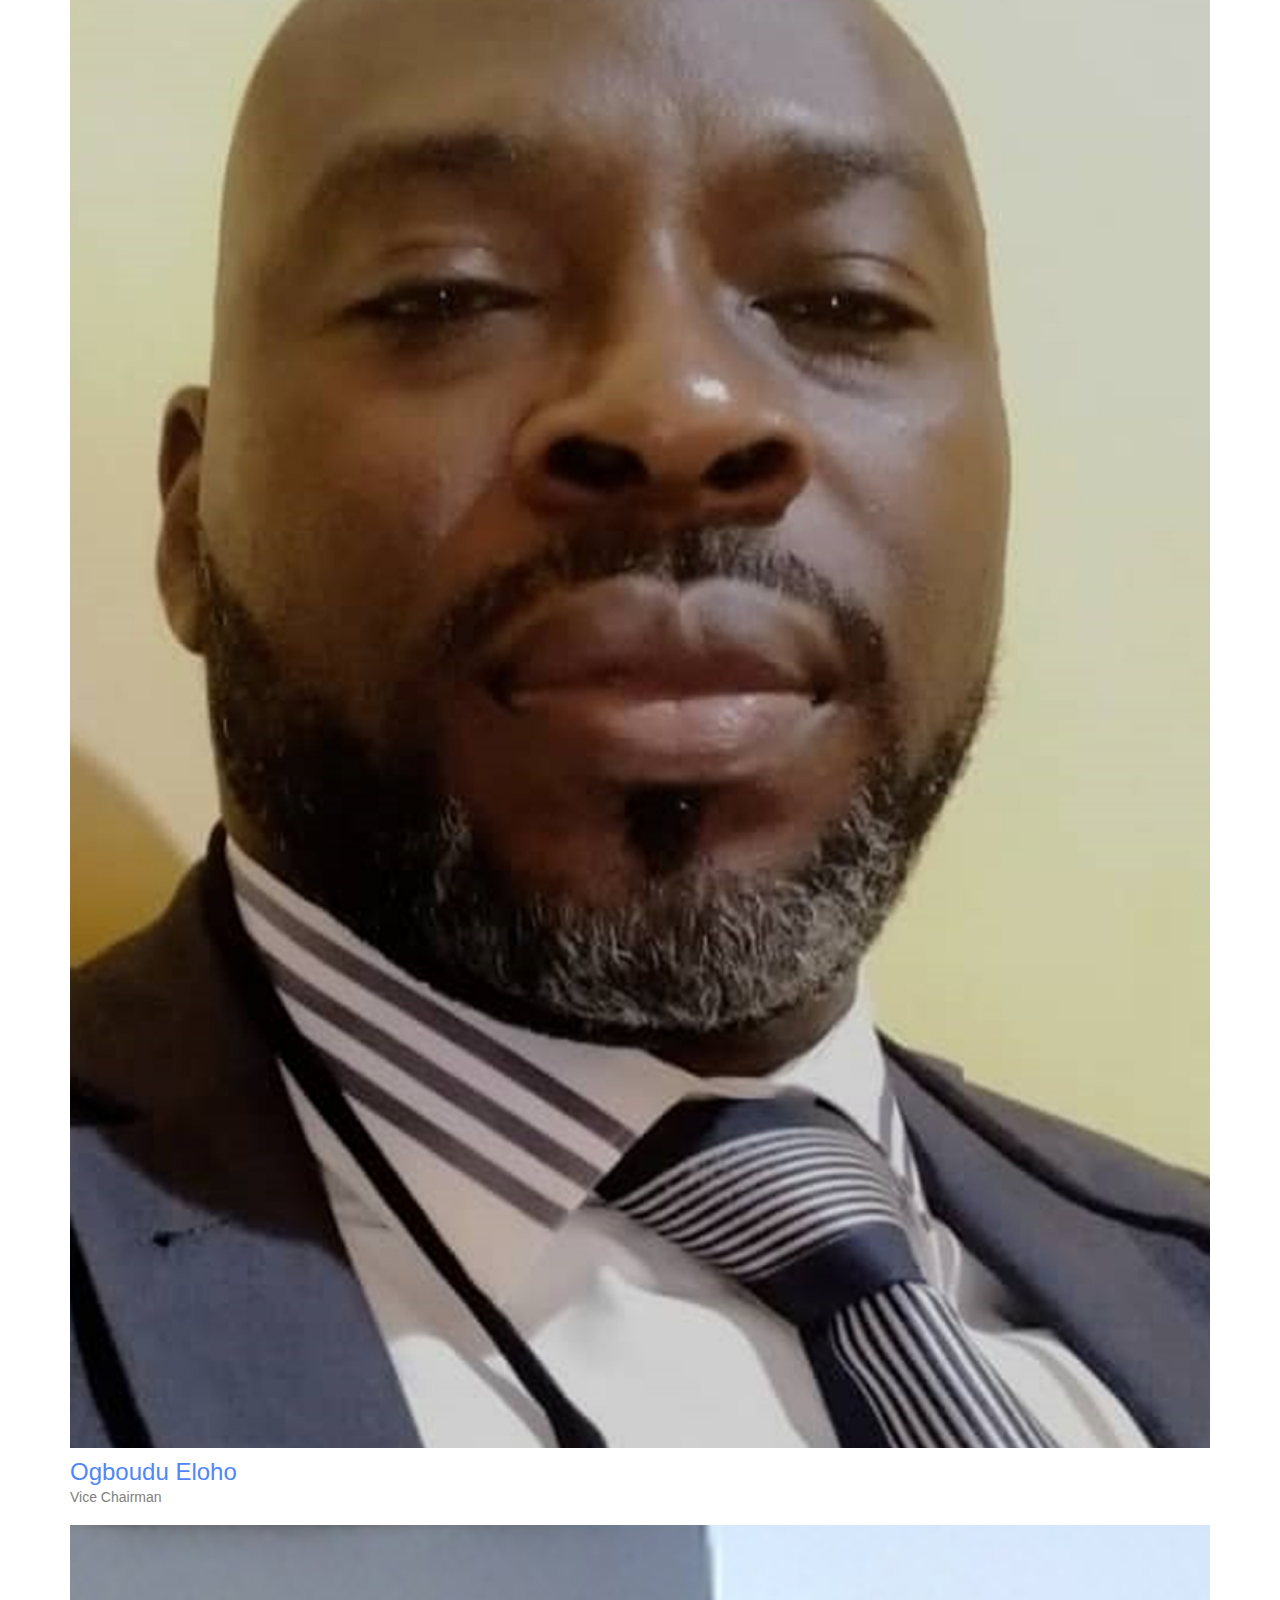
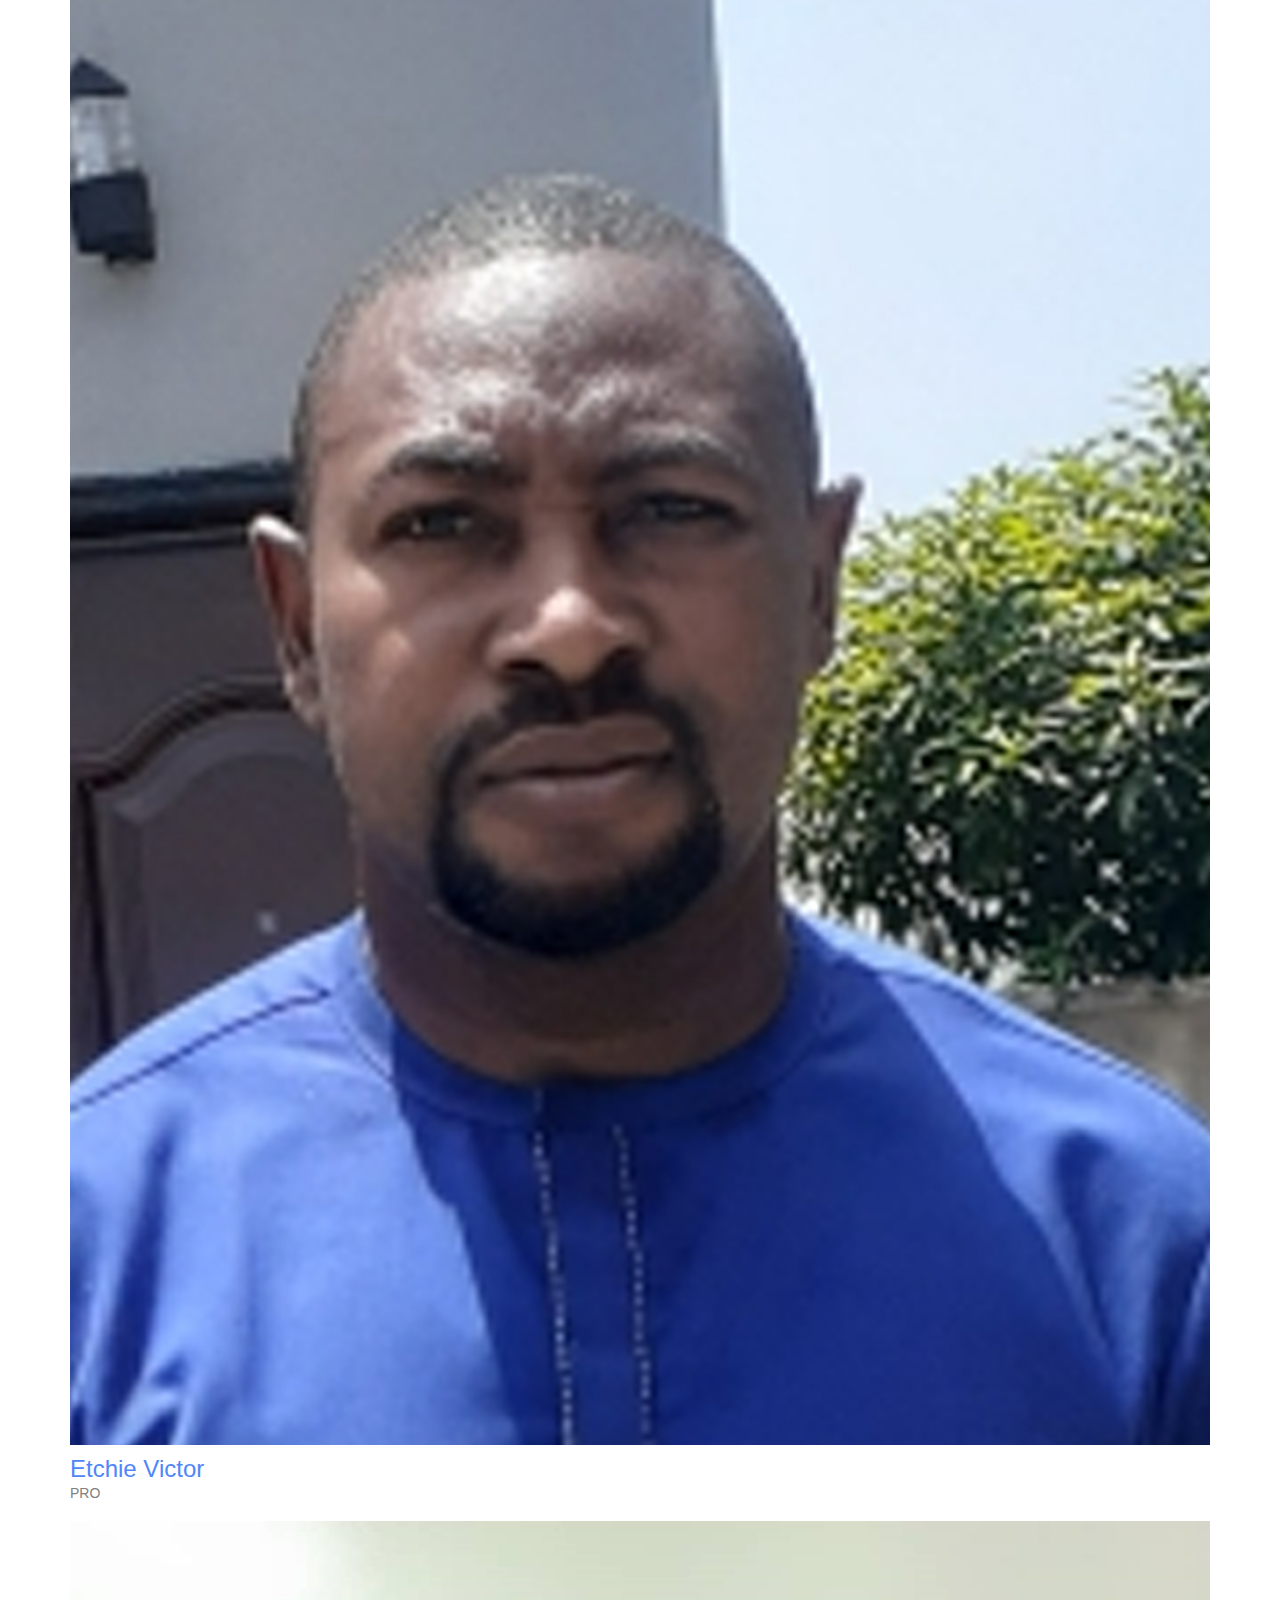
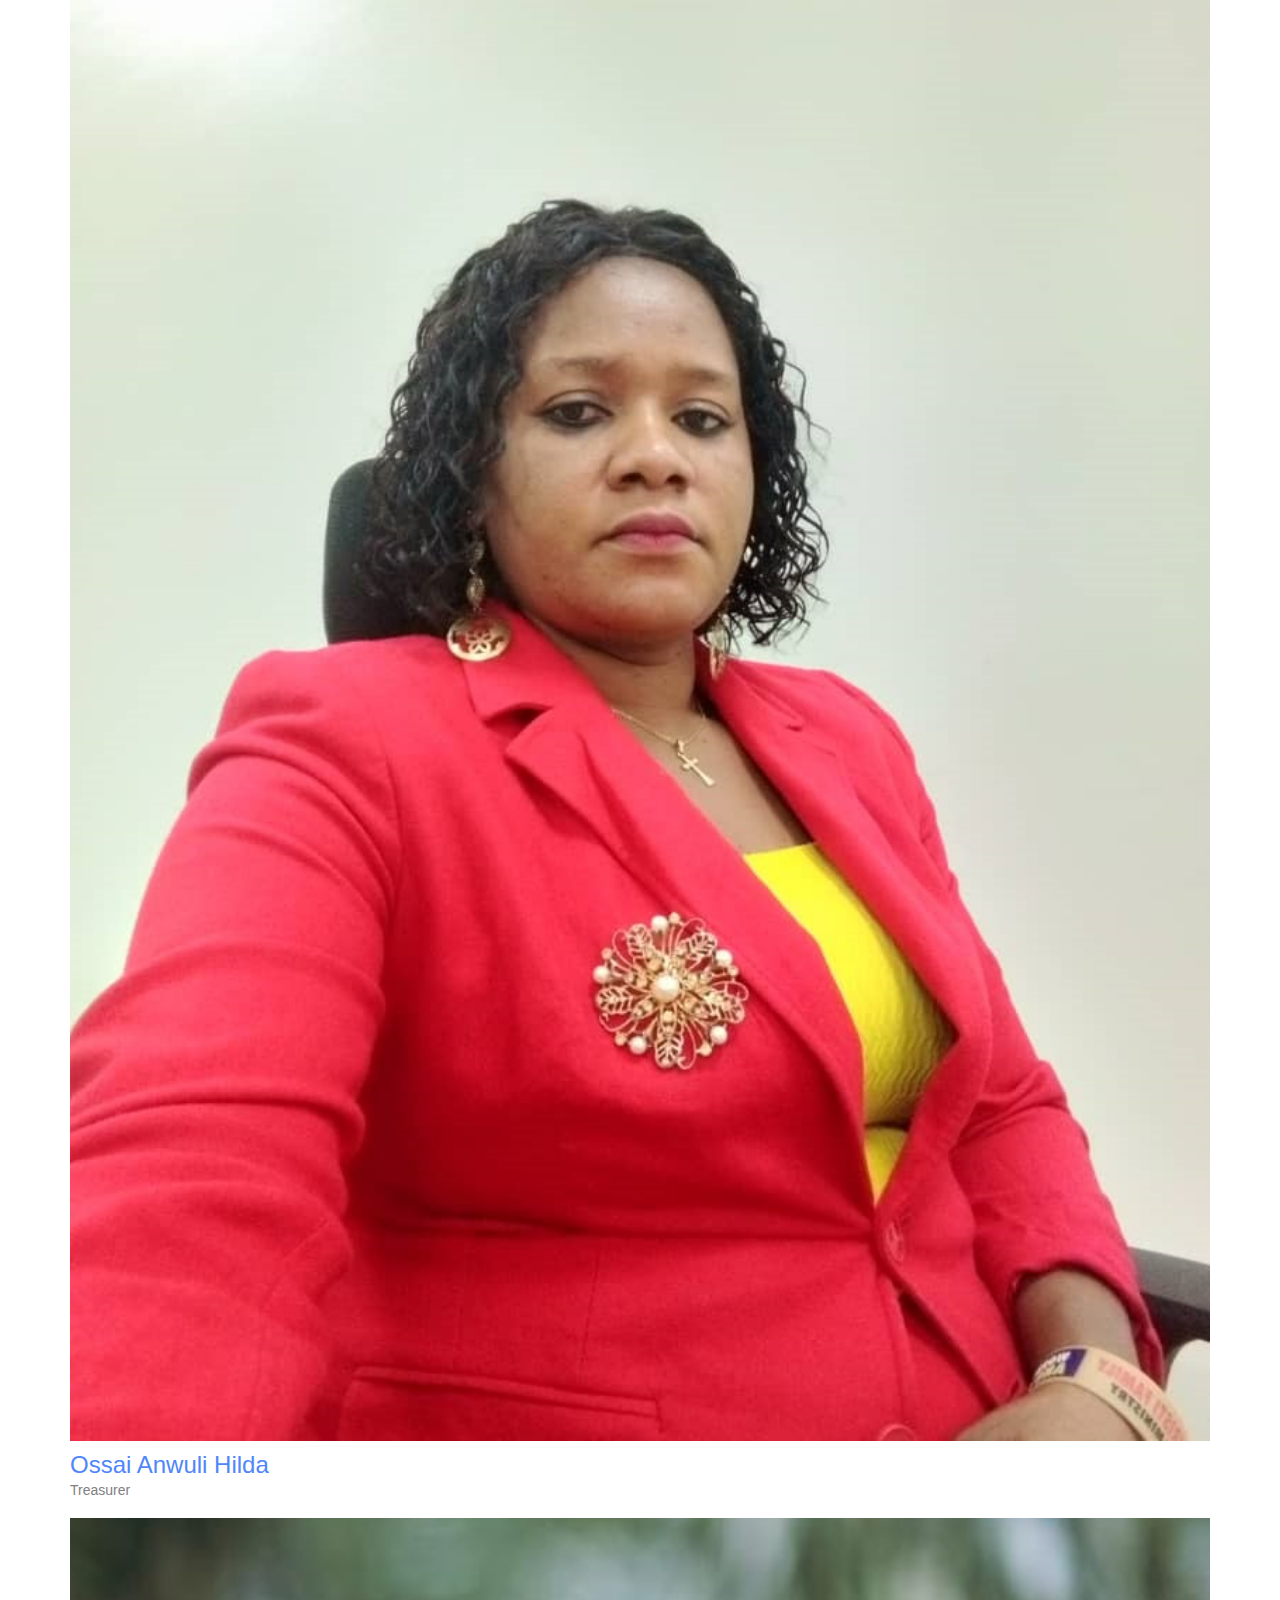
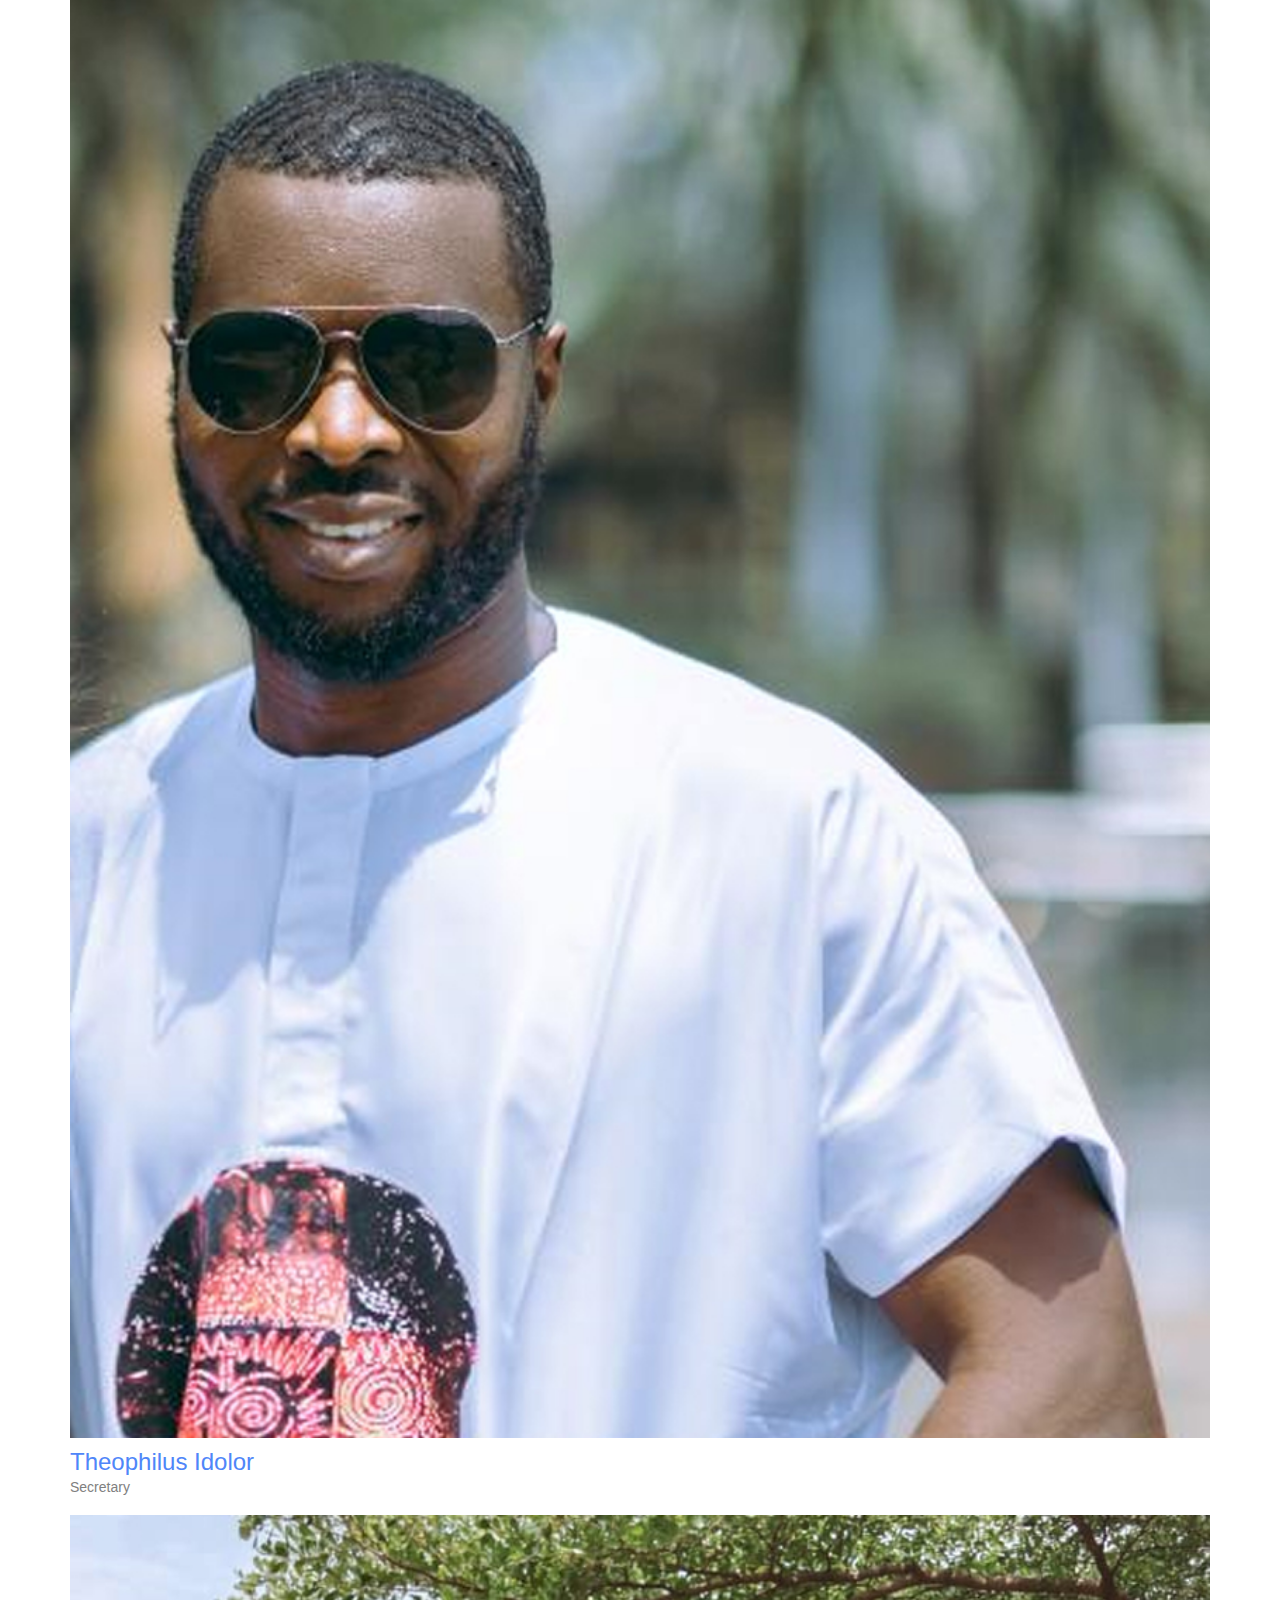
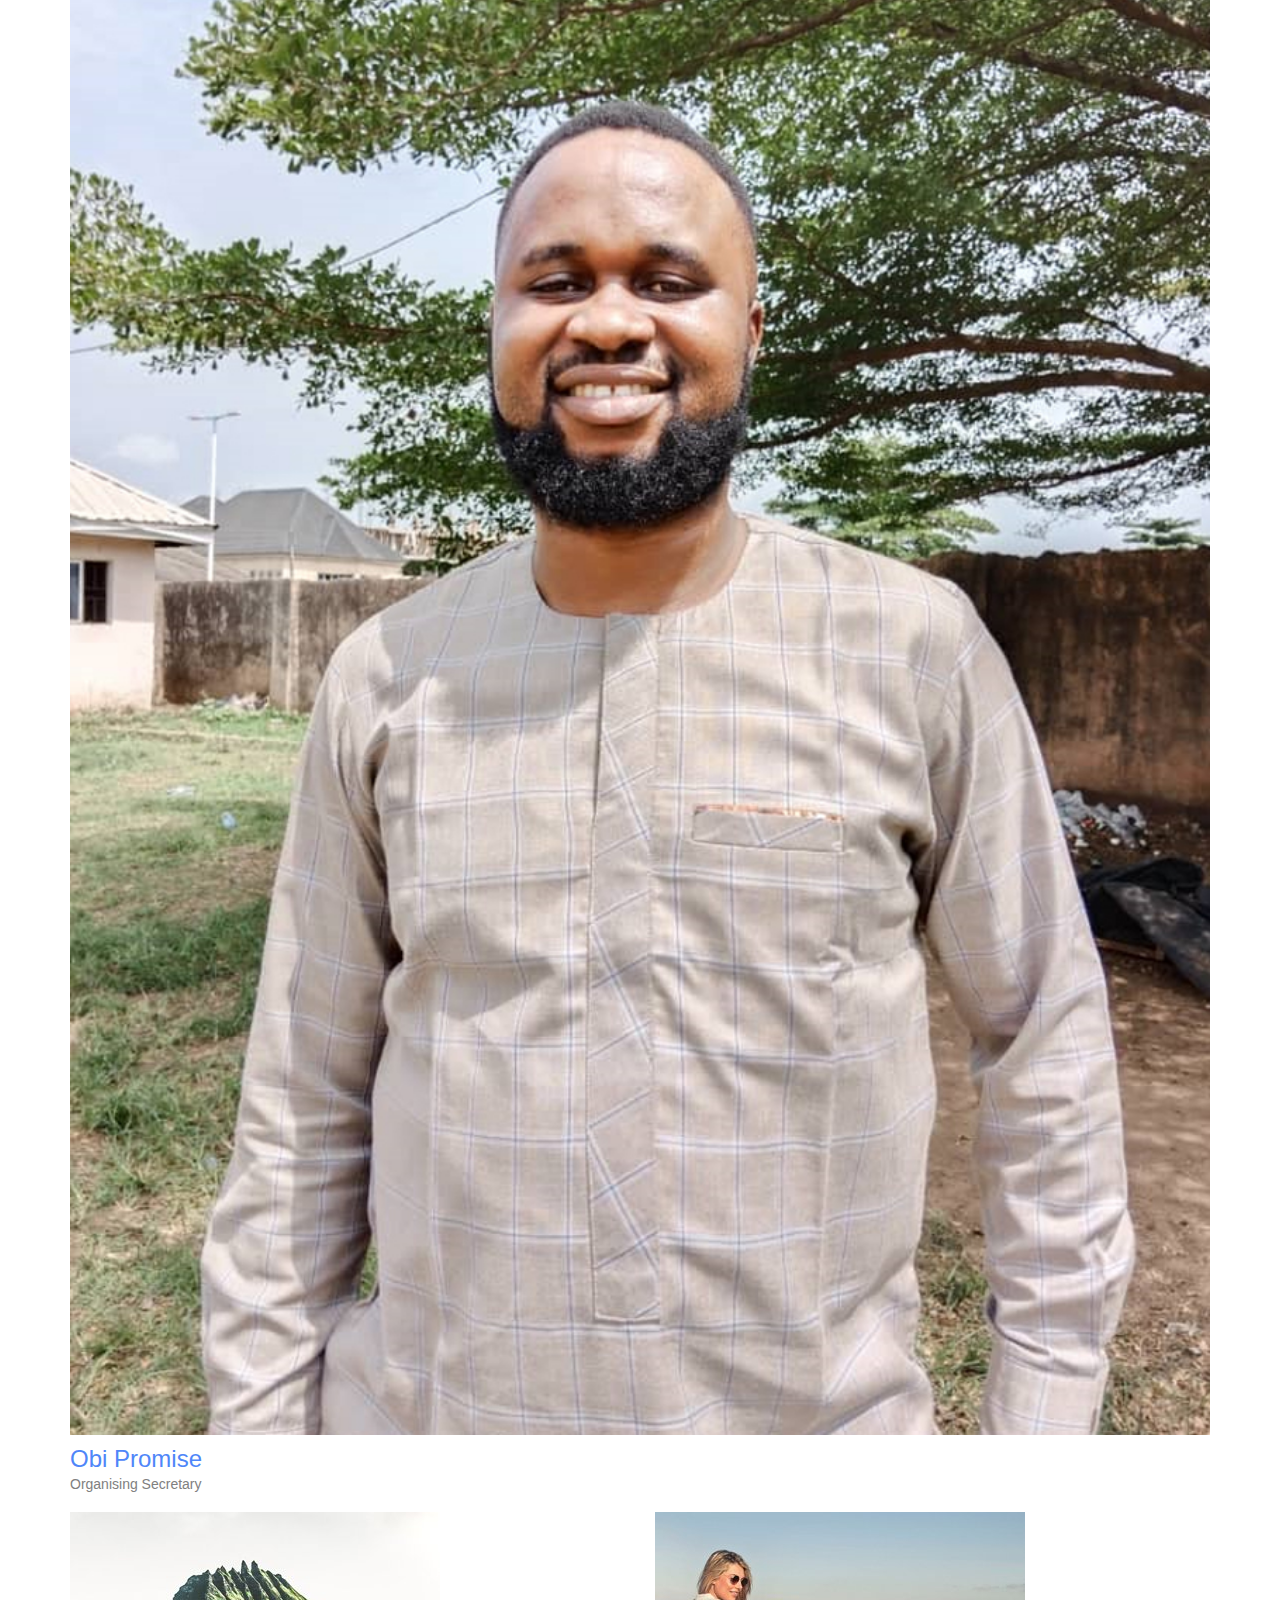
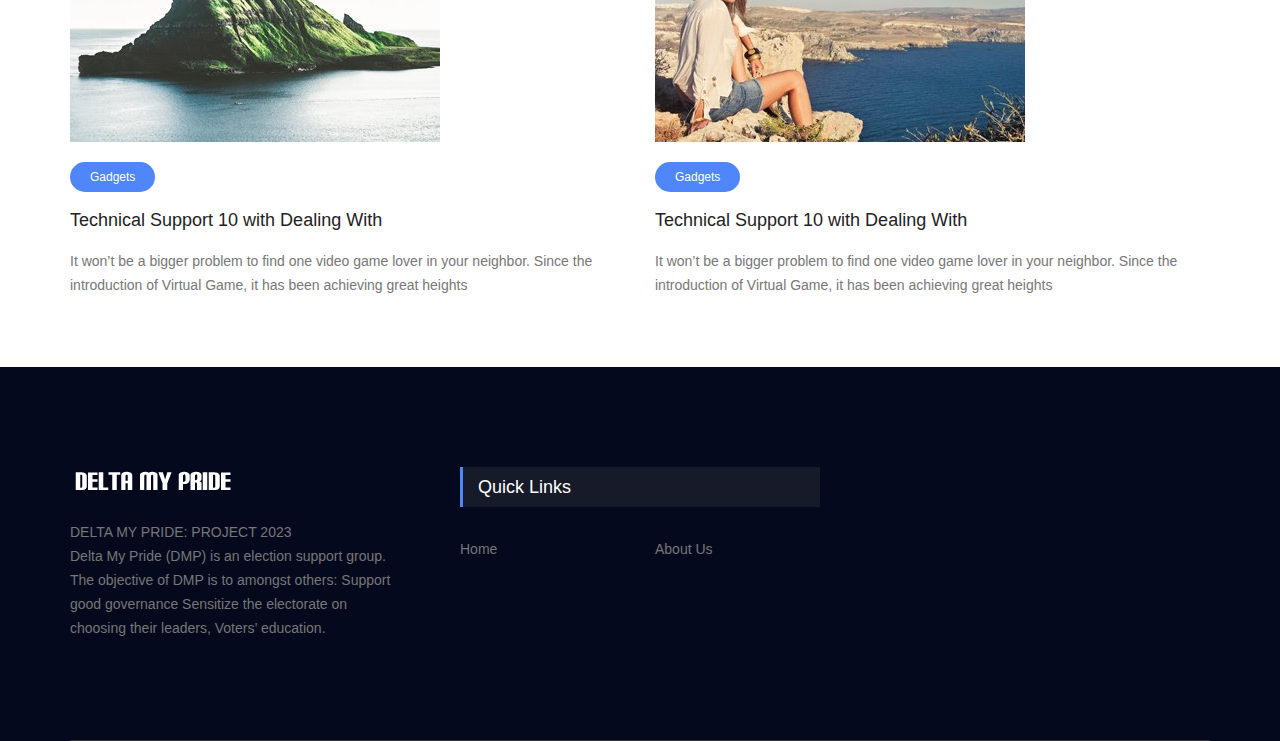
==== commit f801451b: "Add files via upload" ====
--- a/index.html
+++ b/index.html
@@ -157,48 +157,38 @@
 
 <!-- BOD -->
 
-<section class="news_area" style="margin-top:10px; margin-bottom:40px;">
-<div class="container">
-
-
-
-<div class="row">
-
-<div class="row">
-<div class="col-lg-4">
+<section class="news_area bod-section">
+<div class="container">
+
+<div class="row-bod">
+<div class="">
 <img src="img/vicechar.jpg" style="width:100%;">
 <h3 style="color:#4f86f9; margin-top: 10px;">Ogboudu Eloho </h3>
 <p style="color: gray; font-size: 14px; margin-top: -10px;">Vice Chairman</p>
 </div>
-<div class="col-lg-4">
+<div class="">
 <img src="img/pro.jpg" style="width:100%; ">
 <h3 style="color:#4f86f9; margin-top: 10px;">Etchie Victor </h3>
 <p style="color: gray; font-size: 14px; margin-top: -10px;">PRO</p>
 </div>
-<div class="col-lg-4">
+<div class="">
 <img src="img/tresurer.jpg" style="width:100%;">
 <h3 style="color:#4f86f9; margin-top: 10px;">Ossai Anwuli Hilda </h3>
 <p style="color: gray; font-size: 14px; margin-top: -10px;">Treasurer</p>
 </div>
-
-<div class="col-lg-4">
+<div class="">
 <img src="img/secretary.jpg" style="width:100%;">
 <h3 style="color:#4f86f9; margin-top: 10px;">Theophilus Idolor </h3>
 <p style="color: gray; font-size: 14px; margin-top: -10px;">Secretary</p>
 </div>
 
-<div class="col-lg-4">
+<div class="">
 <img src="img/orsecretary.jpg" style="width:100%;">
 <h3 style="color:#4f86f9; margin-top: 10px;">Obi Promise </h3>
 <p style="color: gray; font-size: 14px; margin-top: -10px;">Organising Secretary</p>
 </div>
 </div>
 
-
-
-
-
-
 </div>
 </section>
 
@@ -207,7 +197,35 @@
 
 <section class="news_area" style="margin-top:10px; margin-bottom:40px;">
 <div class="container">
-<div class="row">
+<div id="inhole" class="row">
+<div class="col-sm-6">
+<div class="choice_item">
+<img class="img-fluid" src="img/blog/popular-post/xpp-9.jpg.pagespeed.ic.37ErNfnEhp.jpg" alt="">
+<div class="choice_text">
+<div class="date">
+<a class="gad_btn" href="#">Gadgets</a>
+</div>
+<a href="news-details.html"><h4>Technical Support 10 with Dealing With</h4></a>
+<p>It won’t be a bigger problem to find one video game lover in your neighbor. Since the introduction of Virtual Game, it has been achieving great heights</p>
+</div>
+</div>
+</div>
+<div class="col-sm-6">
+<div class="choice_item">
+<img class="img-fluid" src="img/blog/popular-post/xpp-10.jpg.pagespeed.ic.uen3X4qC6w.jpg" alt="">
+<div class="choice_text">
+<div class="date">
+<a class="gad_btn" href="#">Gadgets</a>
+</div>
+<a href="news-details.html"><h4>Technical Support 10 with Dealing With</h4></a>
+<p>It won’t be a bigger problem to find one video game lover in your neighbor. Since the introduction of Virtual Game, it has been achieving great heights</p>
+</div>
+</div>
+</div>
+
+</div>
+
+<!--<div class="row">
 <div class="col-lg-8">
 <div class="main_title2">
 
@@ -235,7 +253,7 @@
 
 </div>
 </div>
-</div>
+</div>-->
 </div>
 </section>
 
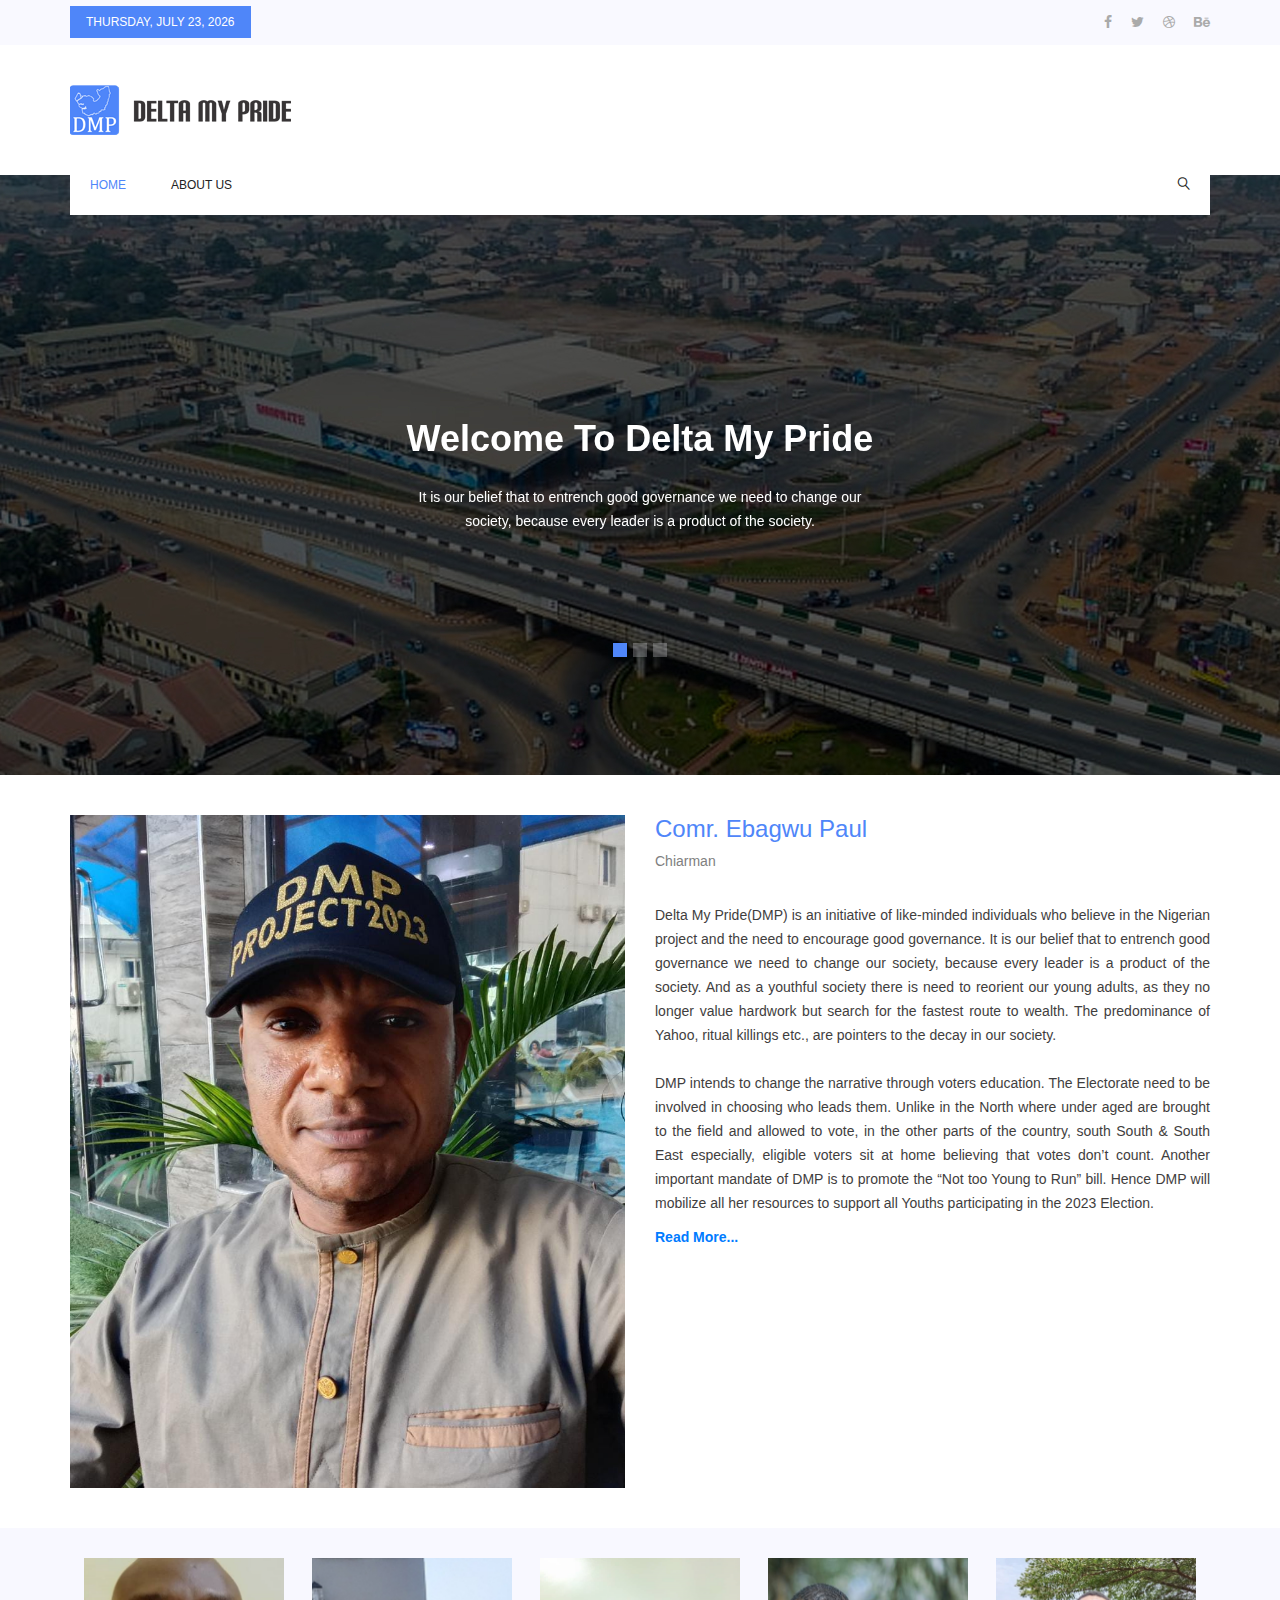
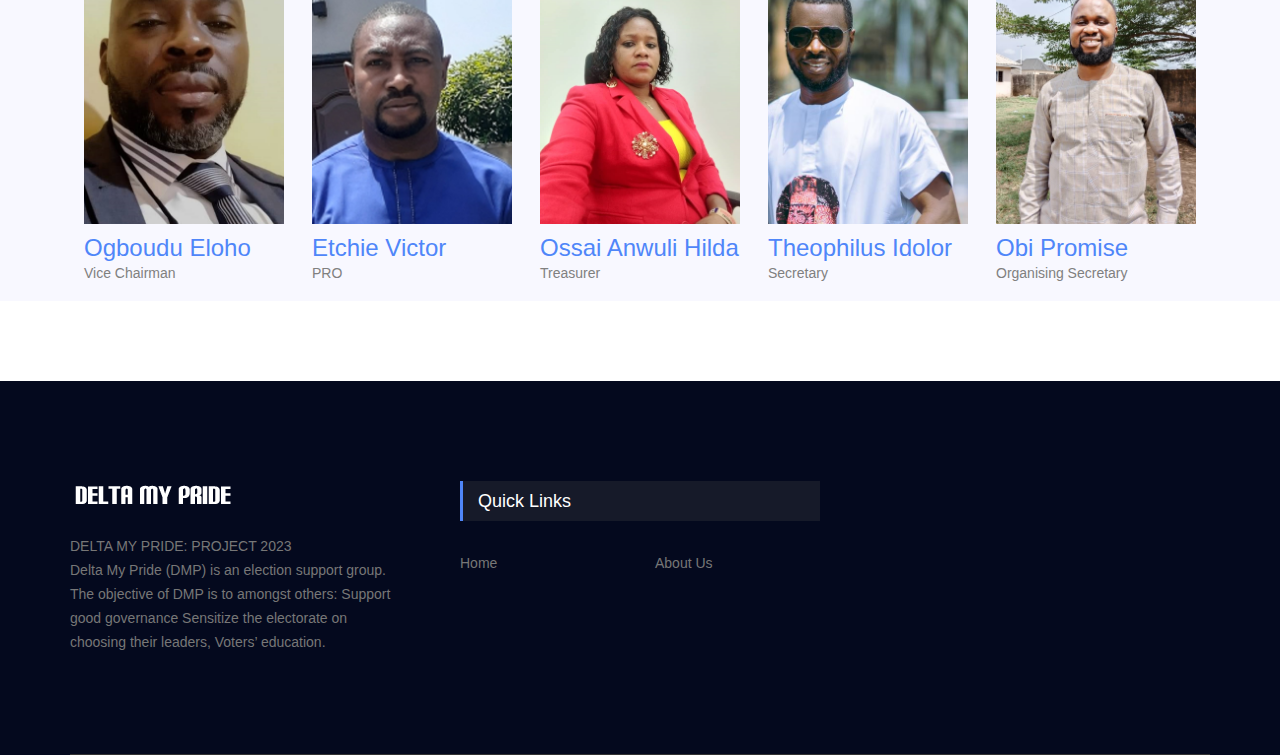
==== commit 75d7380d: "Add files via upload" ====
--- a/index.html
+++ b/index.html
@@ -198,30 +198,7 @@
 <section class="news_area" style="margin-top:10px; margin-bottom:40px;">
 <div class="container">
 <div id="inhole" class="row">
-<div class="col-sm-6">
-<div class="choice_item">
-<img class="img-fluid" src="img/blog/popular-post/xpp-9.jpg.pagespeed.ic.37ErNfnEhp.jpg" alt="">
-<div class="choice_text">
-<div class="date">
-<a class="gad_btn" href="#">Gadgets</a>
-</div>
-<a href="news-details.html"><h4>Technical Support 10 with Dealing With</h4></a>
-<p>It won’t be a bigger problem to find one video game lover in your neighbor. Since the introduction of Virtual Game, it has been achieving great heights</p>
-</div>
-</div>
-</div>
-<div class="col-sm-6">
-<div class="choice_item">
-<img class="img-fluid" src="img/blog/popular-post/xpp-10.jpg.pagespeed.ic.uen3X4qC6w.jpg" alt="">
-<div class="choice_text">
-<div class="date">
-<a class="gad_btn" href="#">Gadgets</a>
-</div>
-<a href="news-details.html"><h4>Technical Support 10 with Dealing With</h4></a>
-<p>It won’t be a bigger problem to find one video game lover in your neighbor. Since the introduction of Virtual Game, it has been achieving great heights</p>
-</div>
-</div>
-</div>
+
 
 </div>
 
--- a/css/jin.css
+++ b/css/jin.css
@@ -0,0 +1,32 @@
+.ewinjin{
+    /* display: flex; */
+    /* flex-wrap: wrap; */
+  
+    align-items: center;
+    justify-content: center;
+}
+.bod-section{
+    margin-top:10px; 
+    margin-bottom:40px;
+    background: ghostwhite;
+    padding-top: 30px;
+}
+.row-bod{
+    display: flex;
+    flex-wrap: wrap;
+    justify-content: space-around;
+}
+.row-bod div {
+    width: 200px;
+}
+.img-p-fluid{
+    width: 100%;
+    max-height: 200px;
+    overflow: hidden;
+}
+
+@media (max-width: 480px) {
+    .row-bod div {
+        width: 300px;
+    }
+}